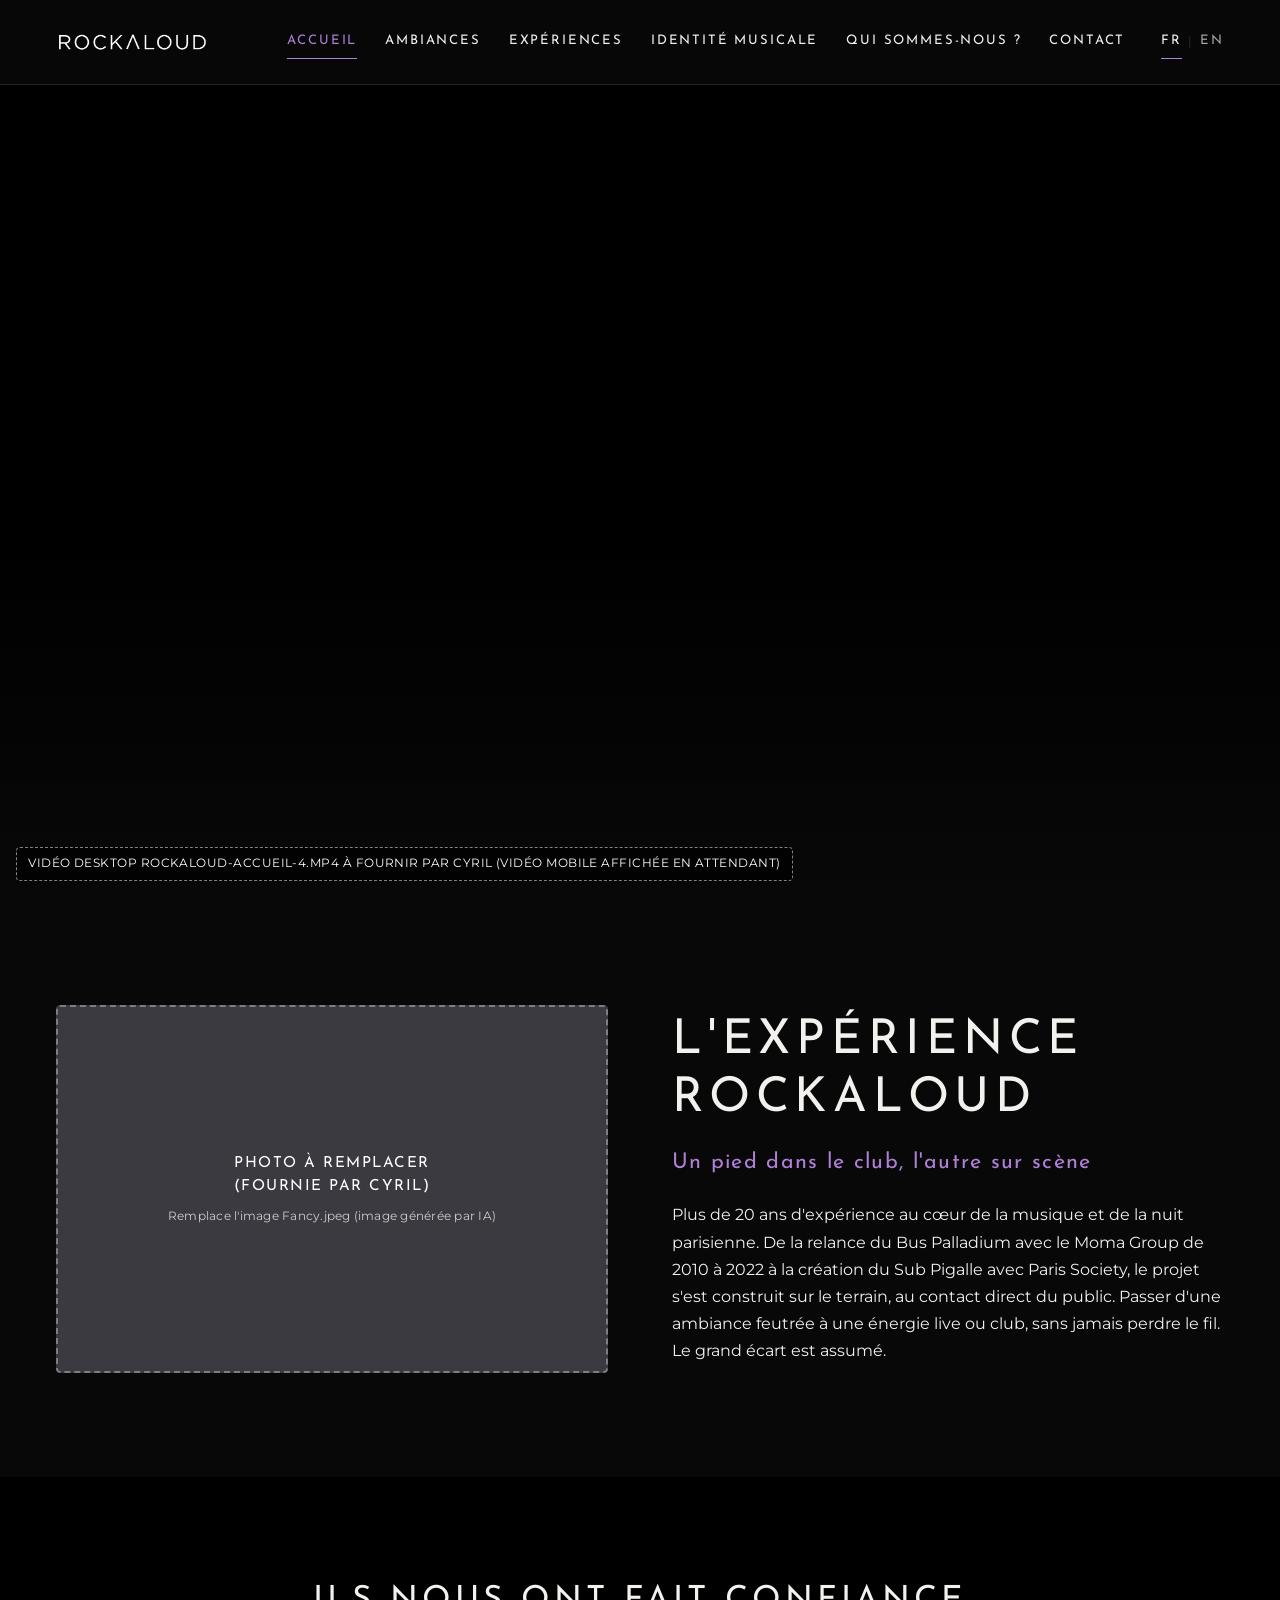
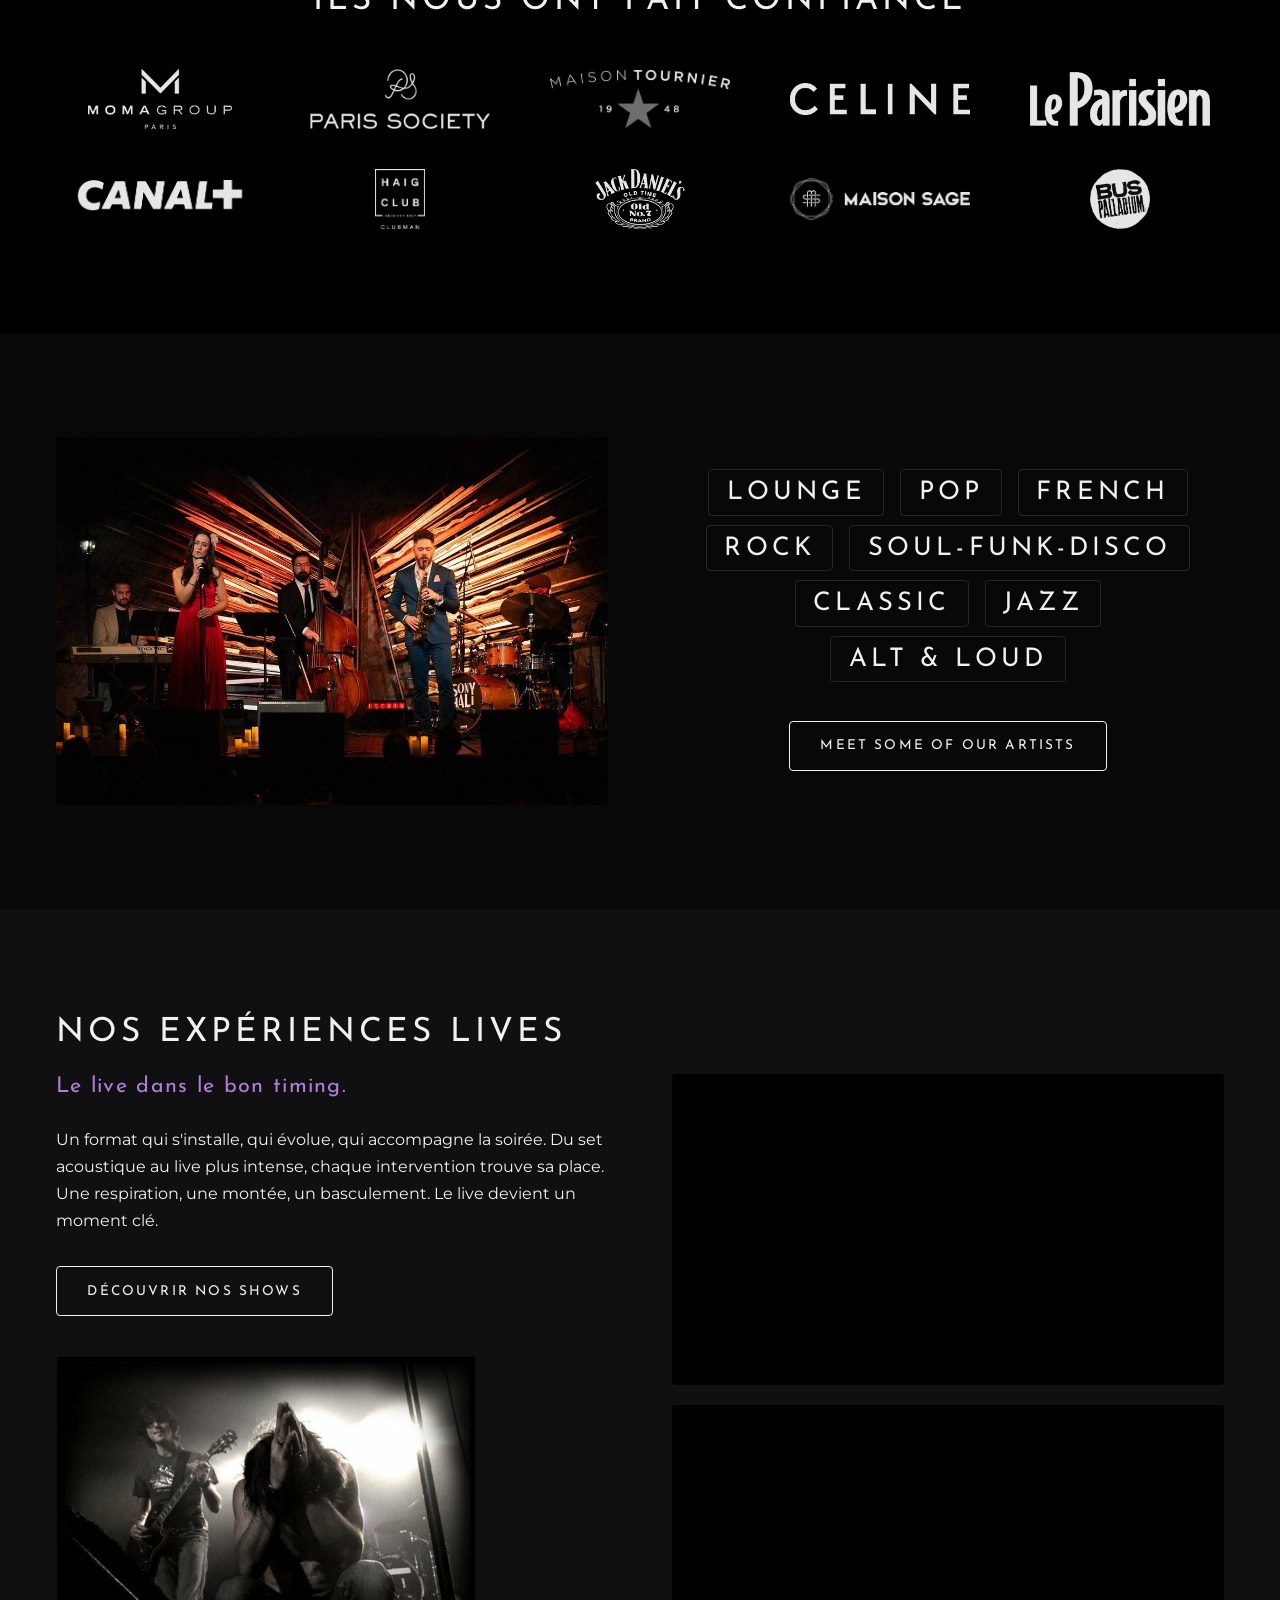
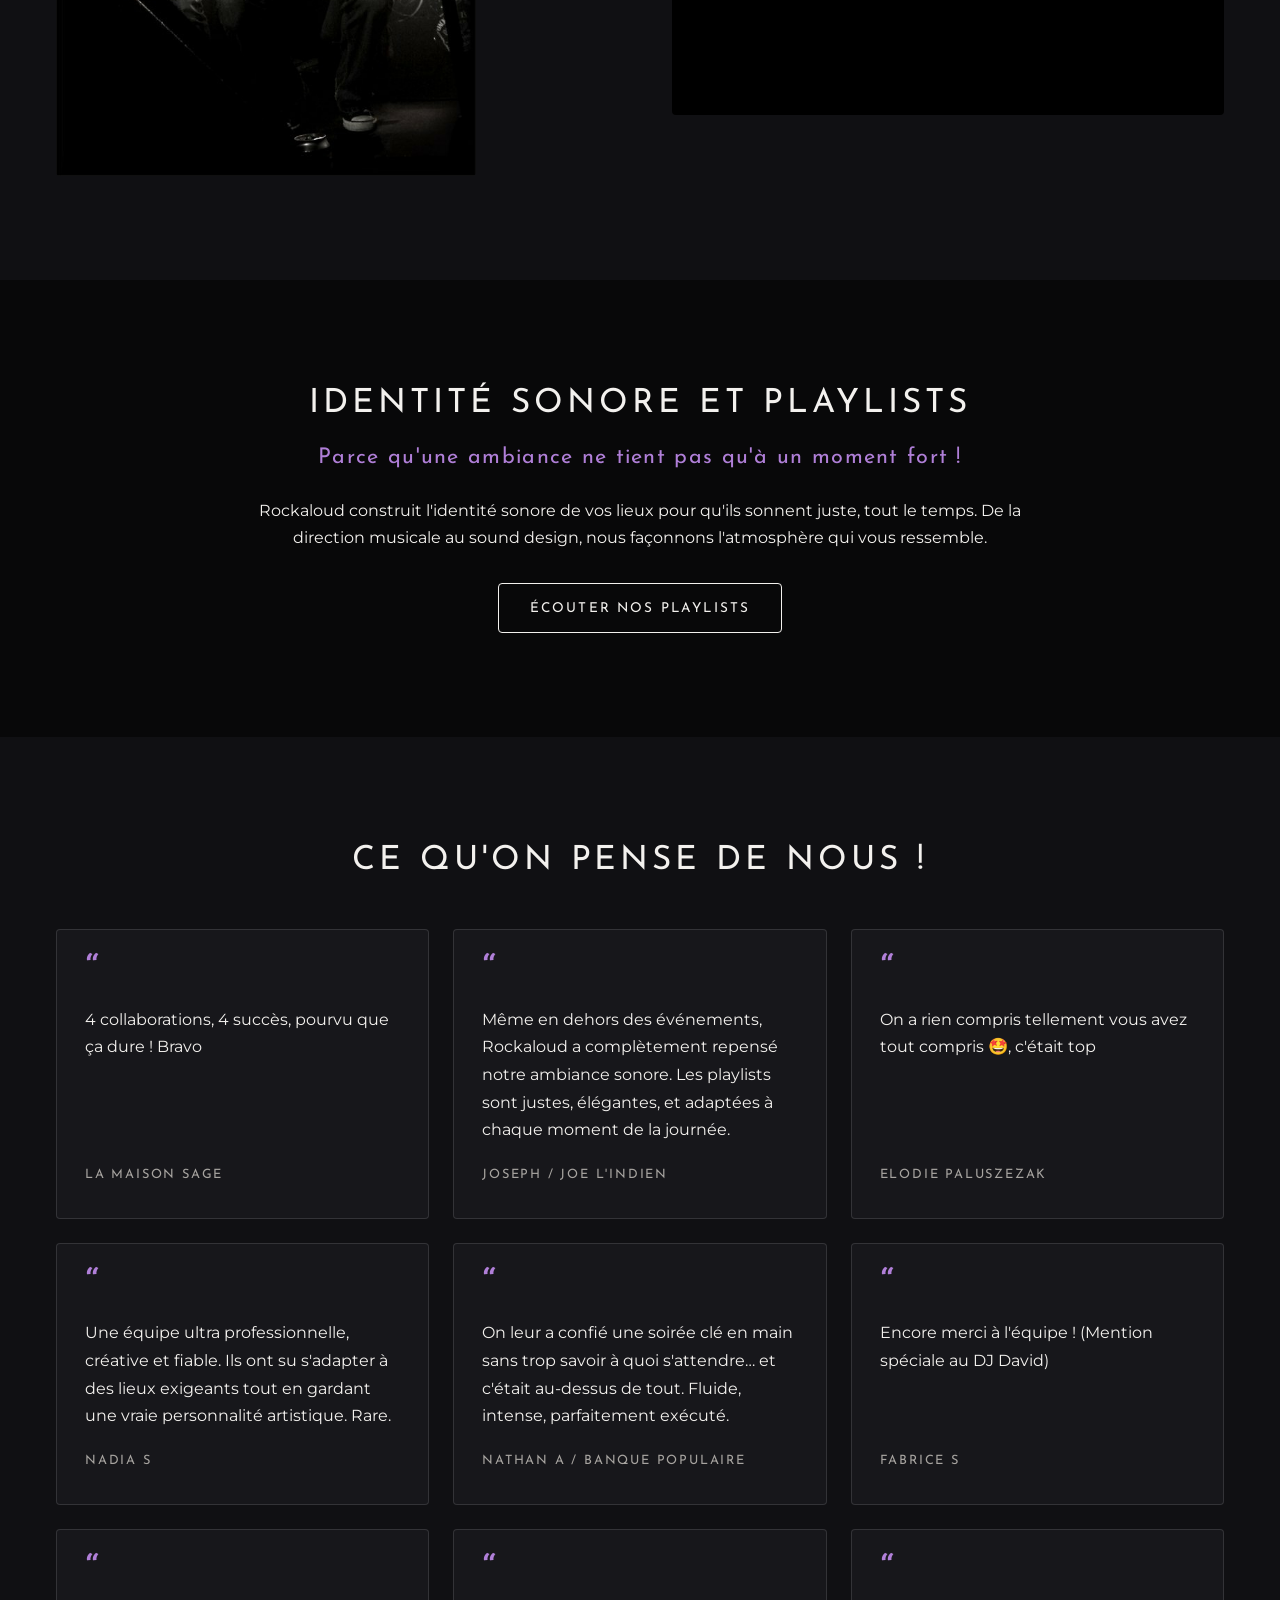
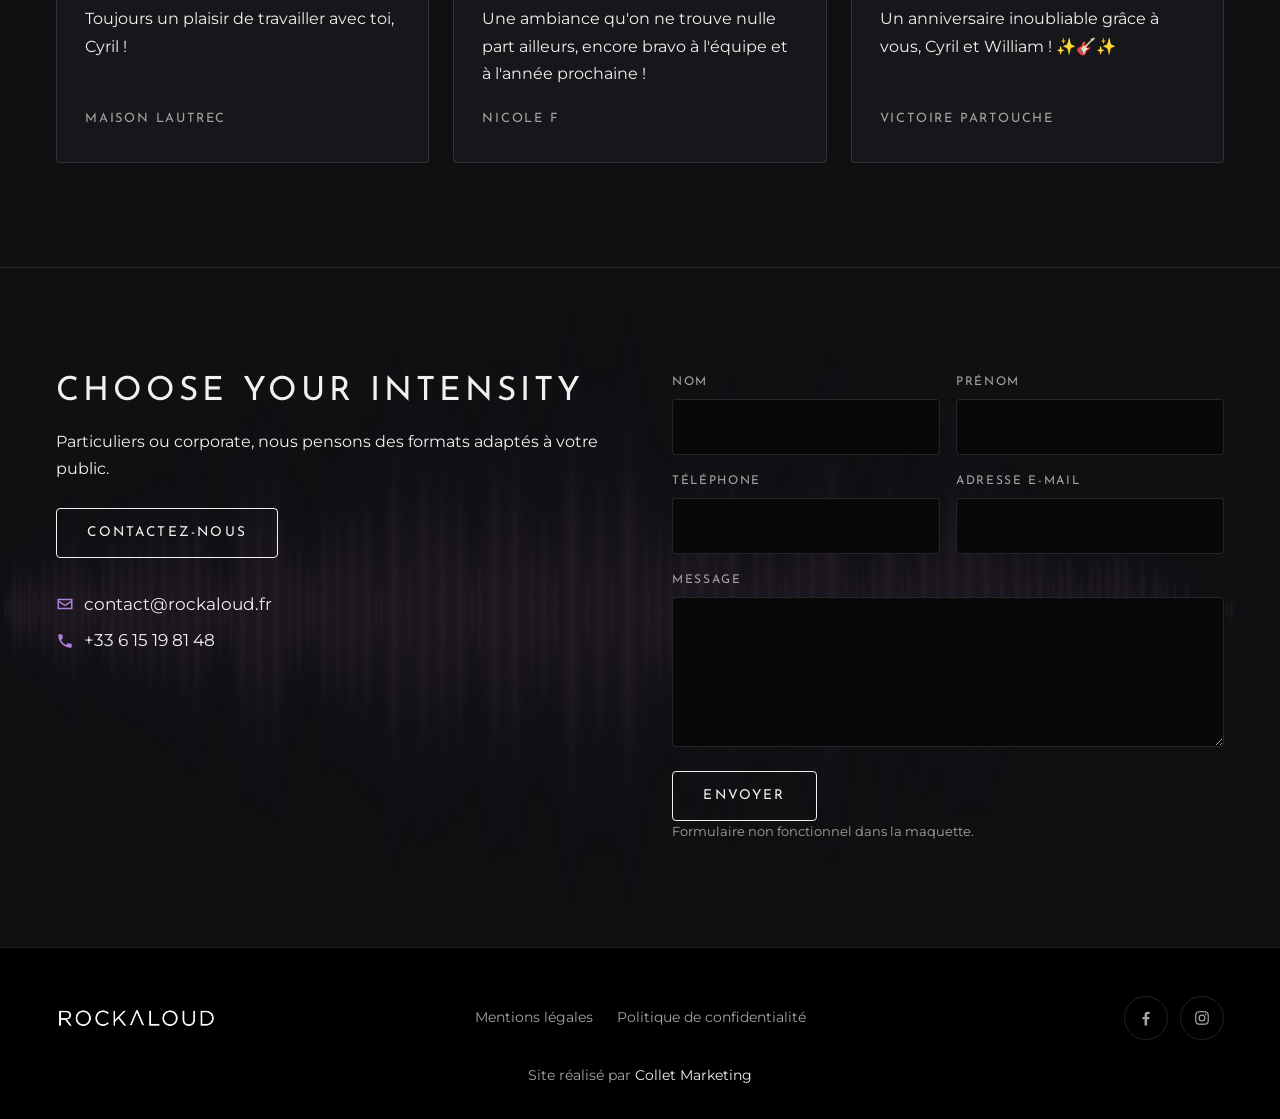
==== index.html @ e1b676f5 "Maquette statique Rockaloud v2 (6 pages) Nouvelle version du site en HTML/CSS/JS statique pour valid" ====
<!DOCTYPE html>
<html lang="fr">
<head>
  <meta charset="UTF-8">
  <meta name="viewport" content="width=device-width, initial-scale=1">
  <title>Rockaloud, agence de booking et de création d'événements musicaux à Paris</title>
  <meta name="description" content="Rockaloud : lives, DJ sets, shows, sound design et playlists pour vos événements et vos lieux à Paris.">
  <link rel="icon" href="media/cropped-favicon-rockaloud.jpg">
  <link rel="preconnect" href="https://fonts.googleapis.com">
  <link rel="preconnect" href="https://fonts.gstatic.com" crossorigin>
  <link href="https://fonts.googleapis.com/css2?family=Josefin+Sans:wght@300;400&family=Montserrat:ital,wght@0,400;0,600;1,400&display=swap" rel="stylesheet">
  <link rel="stylesheet" href="css/style.css">
</head>
<body class="page-accueil">
<header class="site-header">
  <div class="container site-header__inner">
    <a class="site-header__logo" href="index.html" aria-label="Rockaloud, accueil">
      <img src="media/logo-Rockaloud-3-removebg-preview.png" alt="Rockaloud" width="1000" height="250">
    </a>
    <nav class="site-nav" id="site-nav" aria-label="Navigation principale">
        <a href="index.html" class="is-active" aria-current="page">Accueil</a>
        <a href="ambiances.html">Ambiances</a>
        <a href="experiences.html">Expériences</a>
        <a href="identite-musicale.html">Identité musicale</a>
        <a href="qui-sommes-nous.html">Qui sommes-nous ?</a>
        <a href="contact.html">Contact</a>
      <div class="lang-switch" aria-label="Langue">
        <a href="#" class="is-active" aria-current="true">FR</a><span aria-hidden="true">|</span><a href="#" title="Version anglaise (non fonctionnelle dans la maquette)">EN</a>
      </div>
    </nav>
    <button class="nav-toggle" type="button" aria-controls="site-nav" aria-expanded="false" aria-label="Ouvrir le menu">
      <span></span><span></span><span></span>
    </button>
  </div>
</header>
<main>

  <!-- 1. Hero vidéo plein écran -->
  <section class="hero" aria-label="Vidéo de présentation Rockaloud">
    <video data-desktop="media/rockaloud-accueil-4.mp4" data-mobile="media/video-rockaloud-mobile-2.mp4" autoplay muted loop playsinline preload="auto" aria-hidden="true"></video>
    <!-- La vidéo desktop (rockaloud-accueil-4.mp4) n'était pas dans la médiathèque fournie : la vidéo mobile s'affiche en attendant -->
    <p class="hero__note" hidden>Vidéo desktop rockaloud-accueil-4.mp4 à fournir par Cyril (vidéo mobile affichée en attendant)</p>
  </section>

  <!-- 2. Bloc « L'Art de faire vibrer vos événements » supprimé à la demande du client -->

  <!-- 3. Image Fancy.jpeg à remplacer + 4. L'Expérience Rockaloud -->
  <section class="section">
    <div class="container">
      <div class="split">
        <div class="split__media">
          <div class="media media--landscape">
            <div class="placeholder">Photo à remplacer<br>(fournie par Cyril)<small>Remplace l'image Fancy.jpeg (image générée par IA)</small></div>
          </div>
        </div>
        <div class="split__text">
          <h1>L'Expérience Rockaloud</h1>
          <p class="subtitle">Un pied dans le club, l'autre sur scène</p>
          <p>Plus de 20 ans d'expérience au cœur de la musique et de la nuit parisienne. De la relance du Bus Palladium avec le Moma Group de 2010 à 2022 à la création du Sub Pigalle avec Paris Society, le projet s'est construit sur le terrain, au contact direct du public. Passer d'une ambiance feutrée à une énergie live ou club, sans jamais perdre le fil. Le grand écart est assumé.</p>
        </div>
      </div>
    </div>
  </section>

  <!-- 5. Ils nous ont fait confiance -->
  <section class="section section--tight logos">
    <div class="container">
      <div class="section__head">
        <h2>Ils nous ont fait confiance</h2>
      </div>
      <div class="logos__grid">
        <div><img src="media/logo-moma-group.png" alt="Moma Group" loading="lazy"></div>
        <div><img src="media/676c17e3c40debbca93099bb_paris-society.png" alt="Paris Society" loading="lazy"></div>
        <div><img src="media/logo-maison-tournier.png" alt="Maison Tournier" loading="lazy"></div>
        <div><img src="media/embleme-Celine.jpg" alt="Celine" loading="lazy"></div>
        <div><img src="media/logos-leparisien-white.png" alt="Le Parisien" loading="lazy"></div>
        <div><img src="media/logo-canal-plus.png" alt="Canal+" loading="lazy"></div>
        <div><img src="media/logo-haig-club.png" alt="Haig Club" loading="lazy"></div>
        <div><img src="media/jack-daniels.jpg" alt="Jack Daniel's" loading="lazy"></div>
        <div><img src="media/logo-maisonsage-blanc-sansfond-1-scaled.png" alt="La Maison Sage" loading="lazy"></div>
        <div><img src="media/logo-bus-palladium.jpg" alt="Bus Palladium" loading="lazy" class="logo--invert"></div>
      </div>
    </div>
  </section>

  <!-- 6. Image + 7. Liste des styles -->
  <section class="section">
    <div class="container">
      <div class="split">
        <div class="split__media">
          <div class="media media--landscape">
            <img src="media/8_s9q3jv-1024x683-1-1.jpg" alt="Groupe en live sur scène" width="1024" height="683" loading="lazy">
          </div>
        </div>
        <div class="split__text">
          <ul class="styles-list" aria-label="Nos ambiances musicales">
        <li><a href="ambiances.html#soft">LOUNGE</a></li>
        <li><a href="ambiances.html#pop">POP</a></li>
        <li><a href="ambiances.html#french">FRENCH</a></li>
        <li><a href="ambiances.html#rock">ROCK</a></li>
        <li><a href="ambiances.html#soul-funk-disco">SOUL-FUNK-DISCO</a></li>
        <li><a href="ambiances.html#classic">CLASSIC</a></li>
        <li><a href="ambiances.html#classic">JAZZ</a></li>
        <li><a href="ambiances.html#alt-loud">ALT &amp; LOUD</a></li>
          </ul>
          <p class="text-center"><a class="btn" href="ambiances.html">Meet some of our artists</a></p>
        </div>
      </div>
    </div>
  </section>

  <!-- 8. Nos expériences lives -->
  <section class="section section--alt">
    <div class="container">
      <div class="split split--reverse">
        <div class="split__media">
          <div class="video-stack">
            <div class="video"><iframe src="https://www.youtube.com/embed/1nhEU0BC05g" title="Rockaloud, expérience live 1" loading="lazy" allow="accelerometer; autoplay; clipboard-write; encrypted-media; gyroscope; picture-in-picture; web-share" referrerpolicy="strict-origin-when-cross-origin" allowfullscreen></iframe></div>
            <div class="video"><iframe src="https://www.youtube.com/embed/jf1HSmLZHQw" title="Rockaloud, expérience live 2" loading="lazy" allow="accelerometer; autoplay; clipboard-write; encrypted-media; gyroscope; picture-in-picture; web-share" referrerpolicy="strict-origin-when-cross-origin" allowfullscreen></iframe></div>
          </div>
        </div>
        <div class="split__text">
          <h2>Nos expériences lives</h2>
          <p class="subtitle">Le live dans le bon timing.</p>
          <p>Un format qui s'installe, qui évolue, qui accompagne la soirée. Du set acoustique au live plus intense, chaque intervention trouve sa place. Une respiration, une montée, un basculement. Le live devient un moment clé.</p>
          <p class="actions"><a class="btn" href="experiences.html">Découvrir nos shows</a></p>
          <div class="media media--square" style="max-width:420px;margin-top:2.5rem">
            <img src="media/IMG_2701.jpg" alt="Concert rock en noir et blanc" width="604" height="604" loading="lazy">
          </div>
        </div>
      </div>
    </div>
  </section>

  <!-- 9. Identité Sonore et Playlists -->
  <section class="section">
    <div class="container container--narrow text-center">
      <h2>Identité Sonore et Playlists</h2>
      <p class="subtitle">Parce qu'une ambiance ne tient pas qu'à un moment fort !</p>
      <p>Rockaloud construit l'identité sonore de vos lieux pour qu'ils sonnent juste, tout le temps. De la direction musicale au sound design, nous façonnons l'atmosphère qui vous ressemble.</p>
      <p class="actions"><a class="btn" href="identite-musicale.html">Écouter nos playlists</a></p>
    </div>
  </section>

  <!-- 10. Ce qu'on pense de nous ! -->
  <section class="section section--alt">
    <div class="container">
      <div class="section__head">
        <h2>Ce qu'on pense de nous !</h2>
      </div>
      <div class="grid grid--3">
        <article class="testimonial">
          <blockquote>4 collaborations, 4 succès, pourvu que ça dure ! Bravo</blockquote>
          <cite>La Maison Sage</cite>
        </article>
        <article class="testimonial">
          <blockquote>Même en dehors des événements, Rockaloud a complètement repensé notre ambiance sonore. Les playlists sont justes, élégantes, et adaptées à chaque moment de la journée.</blockquote>
          <cite>Joseph / Joe l'indien</cite>
        </article>
        <article class="testimonial">
          <blockquote>On a rien compris tellement vous avez tout compris 🤩, c'était top</blockquote>
          <cite>Elodie Paluszezak</cite>
        </article>
        <article class="testimonial">
          <blockquote>Une équipe ultra professionnelle, créative et fiable. Ils ont su s'adapter à des lieux exigeants tout en gardant une vraie personnalité artistique. Rare.</blockquote>
          <cite>Nadia S</cite>
        </article>
        <article class="testimonial">
          <blockquote>On leur a confié une soirée clé en main sans trop savoir à quoi s'attendre… et c'était au-dessus de tout. Fluide, intense, parfaitement exécuté.</blockquote>
          <cite>Nathan A / Banque populaire</cite>
        </article>
        <article class="testimonial">
          <blockquote>Encore merci à l'équipe ! (Mention spéciale au DJ David)</blockquote>
          <cite>Fabrice S</cite>
        </article>
        <article class="testimonial">
          <blockquote>Toujours un plaisir de travailler avec toi, Cyril !</blockquote>
          <cite>Maison Lautrec</cite>
        </article>
        <article class="testimonial">
          <blockquote>Une ambiance qu'on ne trouve nulle part ailleurs, encore bravo à l'équipe et à l'année prochaine !</blockquote>
          <cite>Nicole F</cite>
        </article>
        <article class="testimonial">
          <blockquote>Un anniversaire inoubliable grâce à vous, Cyril et William ! ✨🎸✨</blockquote>
          <cite>Victoire Partouche</cite>
        </article>
      </div>
    </div>
  </section>

  <!-- Bloc commun « Choose your intensity » -->
  <section class="section intensity" id="intensity">
    <div class="container">
      <div class="split" style="align-items:start">
        <div class="split__text intensity__text">
          <h2>Choose your intensity</h2>
          <p>Particuliers ou corporate, nous pensons des formats adaptés à votre public.</p>
          <a class="btn" href="contact.html">Contactez-nous</a>
          <div class="contact-lines">
            <a href="mailto:contact@rockaloud.fr"><svg viewBox="0 0 24 24" aria-hidden="true"><path d="M2 5h20v14H2V5zm2 2v.5l8 5 8-5V7H4zm16 3-8 5-8-5v7h16v-7z"/></svg>contact@rockaloud.fr</a>
            <a href="tel:+33615198148"><svg viewBox="0 0 24 24" aria-hidden="true"><path d="M6.6 10.8a15.1 15.1 0 0 0 6.6 6.6l2.2-2.2c.3-.3.7-.4 1-.2 1.1.4 2.3.6 3.6.6.6 0 1 .4 1 1V20c0 .6-.4 1-1 1A17 17 0 0 1 3 4c0-.6.4-1 1-1h3.5c.6 0 1 .4 1 1 0 1.3.2 2.5.6 3.6.1.3 0 .7-.2 1l-2.3 2.2z"/></svg>+33 6 15 19 81 48</a>
          </div>
        </div>
        <div class="split__media">
          <form class="form" action="#" method="post" onsubmit="return false;" novalidate>
            <div class="form__row">
              <div>
                <label for="intensity-nom">Nom</label>
                <input id="intensity-nom" name="nom" type="text" autocomplete="family-name">
              </div>
              <div>
                <label for="intensity-prenom">Prénom</label>
                <input id="intensity-prenom" name="prenom" type="text" autocomplete="given-name">
              </div>
            </div>
            <div class="form__row">
              <div>
                <label for="intensity-tel">Téléphone</label>
                <input id="intensity-tel" name="telephone" type="tel" autocomplete="tel">
              </div>
              <div>
                <label for="intensity-email">Adresse e-mail</label>
                <input id="intensity-email" name="email" type="email" autocomplete="email">
              </div>
            </div>
            <div>
              <label for="intensity-message">Message</label>
              <textarea id="intensity-message" name="message"></textarea>
            </div>
            <div>
              <button type="submit" class="btn">Envoyer</button>
              <p class="form__note">Formulaire non fonctionnel dans la maquette.</p>
            </div>
          </form>
        </div>
      </div>
    </div>
  </section>
</main>
<footer class="site-footer">
  <div class="container site-footer__inner">
    <a class="site-footer__logo" href="index.html" aria-label="Rockaloud, accueil">
      <img src="media/logo-Rockaloud-3.jpg" alt="Rockaloud" width="1200" height="300">
    </a>
    <nav class="site-footer__links" aria-label="Liens légaux">
      <a href="https://rockaloud.fr/mentions-legales/" target="_blank" rel="noopener">Mentions légales</a>
      <a href="https://rockaloud.fr/politique-de-confidentialite/" target="_blank" rel="noopener">Politique de confidentialité</a>
    </nav>
    <div class="social">
      <!-- lien Facebook à vérifier avec le client -->
      <a href="https://www.facebook.com/rockaloudmusic/" target="_blank" rel="noopener" aria-label="Facebook Rockaloud"><svg viewBox="0 0 24 24" aria-hidden="true"><path d="M13.5 22v-8.2h2.8l.4-3.3h-3.2V8.4c0-.9.3-1.6 1.6-1.6h1.7V3.9c-.3 0-1.3-.1-2.5-.1-2.5 0-4.2 1.5-4.2 4.3v2.4H7.3v3.3h2.8V22h3.4z"/></svg></a>
      <a href="https://www.instagram.com/rockaloud_talent_agency/" target="_blank" rel="noopener" aria-label="Instagram Rockaloud"><svg viewBox="0 0 24 24" aria-hidden="true"><path d="M12 7.3A4.7 4.7 0 1 0 12 16.7 4.7 4.7 0 0 0 12 7.3zm0 7.7a3 3 0 1 1 0-6 3 3 0 0 1 0 6zm5.9-7.9a1.1 1.1 0 1 1-2.2 0 1.1 1.1 0 0 1 2.2 0zM21.1 8.3c-.1-1.5-.4-2.8-1.5-3.9S17.2 3 15.7 2.9C14.2 2.8 9.8 2.8 8.3 2.9 6.8 3 5.5 3.3 4.4 4.4S3 6.8 2.9 8.3c-.1 1.5-.1 5.9 0 7.4.1 1.5.4 2.8 1.5 3.9s2.4 1.4 3.9 1.5c1.5.1 5.9.1 7.4 0 1.5-.1 2.8-.4 3.9-1.5s1.4-2.4 1.5-3.9c.1-1.5.1-5.9 0-7.4zm-2 9c-.3.8-.9 1.4-1.7 1.7-1.2.5-4 .4-5.4.4s-4.2.1-5.4-.4c-.8-.3-1.4-.9-1.7-1.7-.5-1.2-.4-4-.4-5.4s-.1-4.2.4-5.4c.3-.8.9-1.4 1.7-1.7 1.2-.5 4-.4 5.4-.4s4.2-.1 5.4.4c.8.3 1.4.9 1.7 1.7.5 1.2.4 4 .4 5.4s.1 4.2-.4 5.4z"/></svg></a>
    </div>
    <p class="site-footer__credit">Site réalisé par <a href="https://colletmarketing.com/" target="_blank" rel="noopener">Collet Marketing</a></p>
  </div>
</footer>
<script src="js/main.js"></script>
</body>
</html>
---- css/style.css ----
/* ==========================================================================
   Rockaloud, maquette statique v2
   Un seul fichier CSS partagé par les 6 pages.
   ========================================================================== */

:root {
  --bg: #080809;
  --bg-2: #101013;
  --bg-3: #17171b;
  --text: #f3f1ee;
  --muted: #a7a4a0;
  --accent: #b07fd8;
  --accent-soft: rgba(176, 127, 216, 0.18);
  --line: rgba(255, 255, 255, 0.12);
  --placeholder: #3a3a40;
  --font-title: "Josefin Sans", "Montserrat", "Helvetica Neue", Arial, sans-serif;
  --font-body: "Montserrat", "Helvetica Neue", Arial, sans-serif;
  --container: 1200px;
  --gutter: 16px;
  --radius: 4px;
  --header-h: 84px;
}

*, *::before, *::after { box-sizing: border-box; }

html { scroll-behavior: smooth; -webkit-text-size-adjust: 100%; }

body {
  margin: 0;
  background: var(--bg);
  color: var(--text);
  font-family: var(--font-body);
  font-size: 1rem;
  line-height: 1.7;
  overflow-x: hidden;
}

img, video, iframe { max-width: 100%; display: block; }

a { color: inherit; text-decoration: none; }
a:hover { color: var(--accent); }

p { margin: 0 0 1.1rem; }
p:last-child { margin-bottom: 0; }

ul { margin: 0; padding: 0; list-style: none; }

/* --------------------------------------------------------------------------
   Typographie
   -------------------------------------------------------------------------- */

h1, h2, h3 {
  font-family: var(--font-title);
  font-weight: 400;
  text-transform: uppercase;
  letter-spacing: 0.12em;
  line-height: 1.2;
  margin: 0 0 1rem;
  color: var(--text);
}

h1 { font-size: clamp(1.9rem, 4vw, 3rem); }
h2 { font-size: clamp(1.45rem, 2.6vw, 2.1rem); }
h3 { font-size: clamp(1.05rem, 1.6vw, 1.25rem); letter-spacing: 0.1em; }

.subtitle {
  font-family: var(--font-title);
  font-size: clamp(1.05rem, 1.8vw, 1.35rem);
  letter-spacing: 0.06em;
  color: var(--accent);
  margin: 0 0 1.25rem;
}

.lead { font-size: 1.1rem; font-weight: 600; }

.muted { color: var(--muted); }

em { font-style: italic; }

/* --------------------------------------------------------------------------
   Mise en page
   -------------------------------------------------------------------------- */

.container {
  width: 100%;
  max-width: var(--container);
  margin: 0 auto;
  padding-left: var(--gutter);
  padding-right: var(--gutter);
}

.container--narrow { max-width: 860px; }

.section { padding: 5rem 0; }
.section--alt { background: var(--bg-2); }
.section--tight { padding: 3.5rem 0; }

.section__head { max-width: 860px; margin: 0 auto 3rem; text-align: center; }
.section__head p:last-child { margin-bottom: 0; }

.text-center { text-align: center; }

.split {
  display: grid;
  grid-template-columns: 1fr;
  gap: 2.5rem;
  align-items: center;
}

.split__media { min-width: 0; }
.split__text { min-width: 0; }

.grid {
  display: grid;
  grid-template-columns: 1fr;
  gap: 1.5rem;
}

@media (min-width: 768px) {
  .section { padding: 6.5rem 0; }
  .split { grid-template-columns: 1fr 1fr; gap: 4rem; }
  .split--reverse .split__media { order: 2; }
  .split--reverse .split__text { order: 1; }
  .grid--2 { grid-template-columns: repeat(2, 1fr); }
  .grid--3 { grid-template-columns: repeat(3, 1fr); }
  .grid--4 { grid-template-columns: repeat(2, 1fr); }
}

@media (min-width: 1024px) {
  .grid--4 { grid-template-columns: repeat(4, 1fr); }
}

/* --------------------------------------------------------------------------
   Boutons
   -------------------------------------------------------------------------- */

.btn {
  display: inline-block;
  font-family: var(--font-title);
  font-size: 0.85rem;
  letter-spacing: 0.16em;
  text-transform: uppercase;
  padding: 0.95rem 1.9rem;
  border: 1px solid var(--text);
  border-radius: var(--radius);
  color: var(--text);
  background: transparent;
  cursor: pointer;
  transition: background 0.25s ease, color 0.25s ease, border-color 0.25s ease;
  text-align: center;
  line-height: 1.3;
}

.btn:hover, .btn:focus-visible {
  background: var(--text);
  color: var(--bg);
  outline: none;
}

.btn--accent { border-color: var(--accent); color: var(--accent); }
.btn--accent:hover, .btn--accent:focus-visible { background: var(--accent); color: var(--bg); }

.btn--block { display: block; width: 100%; }

.actions { margin-top: 2rem; }

/* --------------------------------------------------------------------------
   Header
   -------------------------------------------------------------------------- */

.site-header {
  position: sticky;
  top: 0;
  z-index: 50;
  background: rgba(8, 8, 9, 0.92);
  backdrop-filter: blur(8px);
  border-bottom: 1px solid var(--line);
}

.site-header__inner {
  display: flex;
  align-items: center;
  justify-content: space-between;
  gap: 1rem;
  min-height: var(--header-h);
}

.site-header__logo img { height: 34px; width: auto; }

.site-nav {
  display: none;
  align-items: center;
  gap: 1.75rem;
}

.site-nav a {
  font-family: var(--font-title);
  font-size: 0.82rem;
  letter-spacing: 0.14em;
  text-transform: uppercase;
  padding: 0.35rem 0;
  border-bottom: 1px solid transparent;
  transition: color 0.2s ease, border-color 0.2s ease;
  white-space: nowrap;
}

.site-nav a:hover { color: var(--accent); }
.site-nav a.is-active { color: var(--accent); border-bottom-color: var(--accent); }

.lang-switch {
  display: flex;
  align-items: center;
  gap: 0.4rem;
  font-family: var(--font-title);
  font-size: 0.8rem;
  letter-spacing: 0.12em;
  margin-left: 0.5rem;
}

.lang-switch a { color: var(--muted); }
.lang-switch a.is-active { color: var(--text); }
.lang-switch span { color: var(--line); }

.nav-toggle {
  display: inline-flex;
  flex-direction: column;
  justify-content: center;
  gap: 5px;
  width: 44px;
  height: 44px;
  padding: 0 9px;
  background: transparent;
  border: 1px solid var(--line);
  border-radius: var(--radius);
  cursor: pointer;
}

.nav-toggle span {
  display: block;
  height: 2px;
  background: var(--text);
  transition: transform 0.25s ease, opacity 0.25s ease;
}

.nav-toggle[aria-expanded="true"] span:nth-child(1) { transform: translateY(7px) rotate(45deg); }
.nav-toggle[aria-expanded="true"] span:nth-child(2) { opacity: 0; }
.nav-toggle[aria-expanded="true"] span:nth-child(3) { transform: translateY(-7px) rotate(-45deg); }

@media (max-width: 1023px) {
  .site-nav {
    position: absolute;
    top: 100%;
    left: 0;
    right: 0;
    flex-direction: column;
    align-items: flex-start;
    gap: 0;
    background: var(--bg-2);
    border-bottom: 1px solid var(--line);
    padding: 0.5rem var(--gutter) 1.25rem;
  }

  .site-nav.is-open { display: flex; }

  .site-nav a {
    width: 100%;
    padding: 0.85rem 0;
    border-bottom: 1px solid var(--line);
    font-size: 0.9rem;
  }

  .site-nav a.is-active { border-bottom-color: var(--line); }

  .lang-switch { margin: 1rem 0 0; }
  .site-nav .lang-switch a { width: auto; padding: 0; border-bottom: 0; font-size: 0.85rem; }
}

@media (min-width: 1024px) {
  .site-nav { display: flex; }
  .nav-toggle { display: none; }
  .site-header__logo img { height: 38px; }
}

/* --------------------------------------------------------------------------
   Hero vidéo
   -------------------------------------------------------------------------- */

.hero {
  position: relative;
  height: calc(100svh - var(--header-h));
  min-height: 420px;
  max-height: 900px;
  overflow: hidden;
  background: #000;
}

.hero video {
  position: absolute;
  inset: 0;
  width: 100%;
  height: 100%;
  object-fit: cover;
}

.hero::after {
  content: "";
  position: absolute;
  inset: 0;
  background: linear-gradient(to bottom, rgba(8, 8, 9, 0) 55%, var(--bg) 100%);
  pointer-events: none;
}

.hero__note {
  position: absolute;
  left: var(--gutter);
  bottom: 1.25rem;
  z-index: 2;
  font-size: 0.72rem;
  letter-spacing: 0.04em;
  text-transform: uppercase;
  color: #fff;
  background: rgba(0, 0, 0, 0.6);
  border: 1px dashed rgba(255, 255, 255, 0.5);
  padding: 0.4rem 0.7rem;
  border-radius: var(--radius);
}

/* --------------------------------------------------------------------------
   Médias, emplacements, vidéos
   -------------------------------------------------------------------------- */

.media {
  width: 100%;
  overflow: hidden;
  border-radius: var(--radius);
  background: var(--bg-3);
}

.media img { width: 100%; height: 100%; object-fit: cover; }

.media--landscape { aspect-ratio: 3 / 2; }
.media--portrait { aspect-ratio: 3 / 4; }
.media--square { aspect-ratio: 1 / 1; }
.media--wide { aspect-ratio: 16 / 9; }

.placeholder {
  display: flex;
  flex-direction: column;
  align-items: center;
  justify-content: center;
  text-align: center;
  width: 100%;
  height: 100%;
  min-height: 220px;
  background: var(--placeholder);
  border: 2px dashed rgba(255, 255, 255, 0.35);
  border-radius: var(--radius);
  color: #fff;
  font-family: var(--font-title);
  font-size: 0.95rem;
  letter-spacing: 0.1em;
  text-transform: uppercase;
  padding: 1.5rem;
  line-height: 1.5;
}

.placeholder small {
  display: block;
  margin-top: 0.5rem;
  font-family: var(--font-body);
  font-size: 0.75rem;
  letter-spacing: 0.02em;
  text-transform: none;
  color: rgba(255, 255, 255, 0.75);
}

.video {
  position: relative;
  width: 100%;
  aspect-ratio: 16 / 9;
  background: #000;
  border-radius: var(--radius);
  overflow: hidden;
}

.video iframe {
  position: absolute;
  inset: 0;
  width: 100%;
  height: 100%;
  border: 0;
}

.video-stack { display: grid; gap: 1.25rem; }

/* --------------------------------------------------------------------------
   Cartes
   -------------------------------------------------------------------------- */

.card {
  background: var(--bg-3);
  border: 1px solid var(--line);
  border-radius: var(--radius);
  padding: 2rem 1.75rem;
  height: 100%;
}

.card h3 { margin-bottom: 0.75rem; }
.card p:last-child { margin-bottom: 0; }

.card--accent { border-top: 2px solid var(--accent); }

.card--media { padding: 0; overflow: hidden; display: flex; flex-direction: column; }
.card--media .card__body { padding: 1.75rem; }

.card--label {
  display: flex;
  align-items: center;
  justify-content: center;
  text-align: center;
  min-height: 120px;
  font-family: var(--font-title);
  text-transform: uppercase;
  letter-spacing: 0.12em;
  font-size: 1rem;
}

/* --------------------------------------------------------------------------
   Liste des styles (accueil)
   -------------------------------------------------------------------------- */

.styles-list {
  display: flex;
  flex-wrap: wrap;
  justify-content: center;
  gap: 0.75rem 1rem;
  margin-bottom: 2.5rem;
}

.styles-list a {
  font-family: var(--font-title);
  font-size: clamp(1rem, 2.4vw, 1.6rem);
  letter-spacing: 0.16em;
  text-transform: uppercase;
  padding: 0.6rem 1.1rem;
  border: 1px solid var(--line);
  border-radius: var(--radius);
  transition: border-color 0.2s ease, color 0.2s ease, background 0.2s ease;
}

.styles-list a:hover { border-color: var(--accent); color: var(--accent); background: var(--accent-soft); }

/* --------------------------------------------------------------------------
   Ambiances (blocs par style)
   -------------------------------------------------------------------------- */

.style-block { scroll-margin-top: calc(var(--header-h) + 1rem); }

.style-block + .style-block { margin-top: 4rem; }

.style-block h3 {
  font-size: clamp(1.4rem, 2.6vw, 2rem);
  letter-spacing: 0.18em;
}

.style-cards { margin-top: 4rem; }

.style-cards .card { scroll-margin-top: calc(var(--header-h) + 1rem); }
.style-cards h3 { font-size: 1.3rem; letter-spacing: 0.18em; }

/* --------------------------------------------------------------------------
   Logos clients
   -------------------------------------------------------------------------- */

.logos { background: #000; }

.logos__grid {
  display: grid;
  grid-template-columns: repeat(2, 1fr);
  gap: 1.5rem 1rem;
  align-items: center;
  justify-items: center;
}

.logos__grid > * {
  display: flex;
  align-items: center;
  justify-content: center;
  width: 100%;
  height: 40px;
}

.logos__grid img {
  max-height: 40px;
  max-width: 150px;
  width: auto;
  height: auto;
  object-fit: contain;
  filter: grayscale(1) brightness(1.05);
  mix-blend-mode: screen;
  opacity: 0.9;
}

.logos__grid img.logo--invert { filter: grayscale(1) invert(1); mix-blend-mode: normal; }

.logos__grid .logo--text {
  font-family: var(--font-title);
  font-size: 0.85rem;
  letter-spacing: 0.18em;
  text-transform: uppercase;
  color: var(--text);
  opacity: 0.9;
}

@media (min-width: 600px) {
  .logos__grid { grid-template-columns: repeat(3, 1fr); }
}

@media (min-width: 900px) {
  .logos__grid { grid-template-columns: repeat(5, 1fr); gap: 2.5rem 2rem; }
  .logos__grid > * { height: 60px; }
  .logos__grid img { max-height: 60px; max-width: 180px; }
}

/* --------------------------------------------------------------------------
   Témoignages
   -------------------------------------------------------------------------- */

.testimonial {
  background: var(--bg-3);
  border: 1px solid var(--line);
  border-radius: var(--radius);
  padding: 2rem 1.75rem;
  display: flex;
  flex-direction: column;
  justify-content: space-between;
  height: 100%;
}

.testimonial blockquote {
  margin: 0 0 1.25rem;
  font-size: 1.02rem;
  line-height: 1.7;
}

.testimonial blockquote::before {
  content: "\201C";
  display: block;
  font-family: var(--font-title);
  font-size: 3rem;
  line-height: 0.6;
  color: var(--accent);
  margin-bottom: 0.9rem;
}

.testimonial cite {
  font-style: normal;
  font-family: var(--font-title);
  font-size: 0.8rem;
  letter-spacing: 0.14em;
  text-transform: uppercase;
  color: var(--muted);
}

/* --------------------------------------------------------------------------
   Bloc « Choose your intensity »
   -------------------------------------------------------------------------- */

.intensity {
  position: relative;
  background: var(--bg-2);
  border-top: 1px solid var(--line);
  overflow: hidden;
}

.intensity::before {
  content: "";
  position: absolute;
  inset: 0;
  background: url("../media/onde-2.png") center / cover no-repeat;
  opacity: 0.35;
  pointer-events: none;
}

.intensity .container { position: relative; }

.intensity__text .btn { margin-top: 0.5rem; }

.contact-lines { margin-top: 2rem; display: grid; gap: 0.5rem; }

.contact-lines a {
  display: inline-flex;
  align-items: center;
  gap: 0.6rem;
  font-size: 1.05rem;
}

.contact-lines svg { width: 18px; height: 18px; fill: var(--accent); flex: none; }

/* --------------------------------------------------------------------------
   Formulaire
   -------------------------------------------------------------------------- */

.form { display: grid; gap: 1rem; }

.form__row { display: grid; gap: 1rem; }

@media (min-width: 600px) {
  .form__row { grid-template-columns: 1fr 1fr; }
}

.form label {
  display: block;
  font-family: var(--font-title);
  font-size: 0.75rem;
  letter-spacing: 0.14em;
  text-transform: uppercase;
  color: var(--muted);
  margin-bottom: 0.4rem;
}

.form input, .form textarea {
  width: 100%;
  font: inherit;
  color: var(--text);
  background: var(--bg);
  border: 1px solid var(--line);
  border-radius: var(--radius);
  padding: 0.85rem 1rem;
  transition: border-color 0.2s ease;
}

.form input:focus, .form textarea:focus { outline: none; border-color: var(--accent); }

.form textarea { min-height: 150px; resize: vertical; }

.form ::placeholder { color: #6f6d6a; }

.form__note { font-size: 0.8rem; color: var(--muted); }

/* --------------------------------------------------------------------------
   Page Contact
   -------------------------------------------------------------------------- */

.contact-details { margin: 1.5rem 0 2rem; display: grid; gap: 0.6rem; }

.contact-details strong {
  font-family: var(--font-title);
  font-weight: 400;
  font-size: 0.78rem;
  letter-spacing: 0.14em;
  text-transform: uppercase;
  color: var(--muted);
  display: block;
}

.social {
  display: flex;
  gap: 0.75rem;
  margin: 0.75rem 0 2rem;
}

.social a {
  display: inline-flex;
  align-items: center;
  justify-content: center;
  width: 44px;
  height: 44px;
  border: 1px solid var(--line);
  border-radius: 50%;
  transition: border-color 0.2s ease, color 0.2s ease;
}

.social a:hover { border-color: var(--accent); }
.social svg { width: 18px; height: 18px; fill: currentColor; }

.signature {
  font-family: var(--font-title);
  letter-spacing: 0.08em;
  color: var(--muted);
  font-size: 0.95rem;
}

/* --------------------------------------------------------------------------
   Footer
   -------------------------------------------------------------------------- */

.site-footer {
  background: #000;
  border-top: 1px solid var(--line);
  padding: 3rem 0 2rem;
  font-size: 0.85rem;
  color: var(--muted);
}

.site-footer__inner {
  display: flex;
  flex-direction: column;
  align-items: center;
  gap: 1.5rem;
  text-align: center;
}

.site-footer__logo img { height: 40px; width: auto; }

.site-footer__links {
  display: flex;
  flex-wrap: wrap;
  justify-content: center;
  gap: 0.5rem 1.5rem;
}

.site-footer__links a { color: var(--muted); }
.site-footer__links a:hover { color: var(--text); }

.site-footer .social { margin: 0; }

.site-footer__credit a { color: var(--text); }

@media (min-width: 768px) {
  .site-footer__inner {
    display: grid;
    grid-template-columns: 1fr auto 1fr;
    align-items: center;
    text-align: left;
  }

  .site-footer__logo { justify-self: start; }
  .site-footer__links { justify-content: center; }
  .site-footer .social { justify-self: end; }
  .site-footer__credit { grid-column: 1 / -1; text-align: center; }
}

/* --------------------------------------------------------------------------
   Accessibilité
   -------------------------------------------------------------------------- */

.sr-only {
  position: absolute;
  width: 1px;
  height: 1px;
  padding: 0;
  margin: -1px;
  overflow: hidden;
  clip: rect(0, 0, 0, 0);
  white-space: nowrap;
  border: 0;
}

:focus-visible { outline: 2px solid var(--accent); outline-offset: 3px; }

@media (prefers-reduced-motion: reduce) {
  html { scroll-behavior: auto; }
  * { transition: none !important; }
}
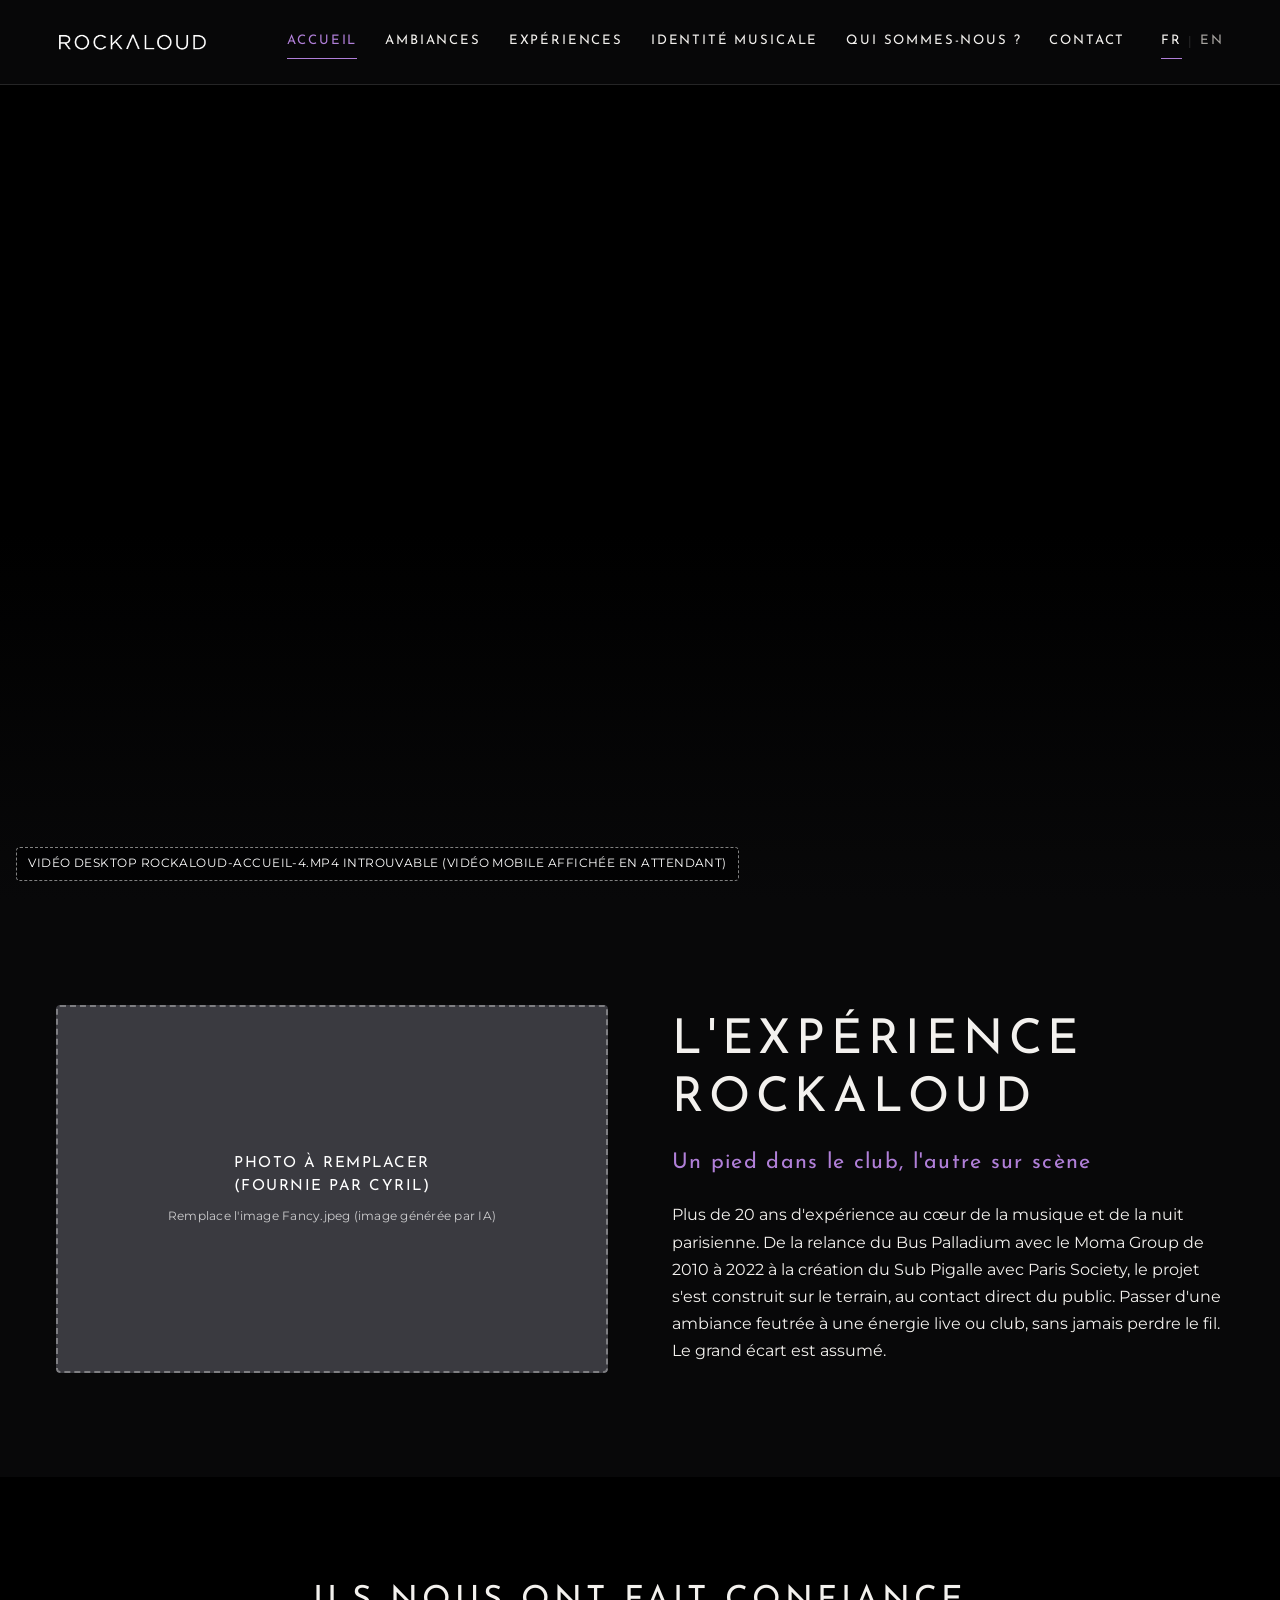
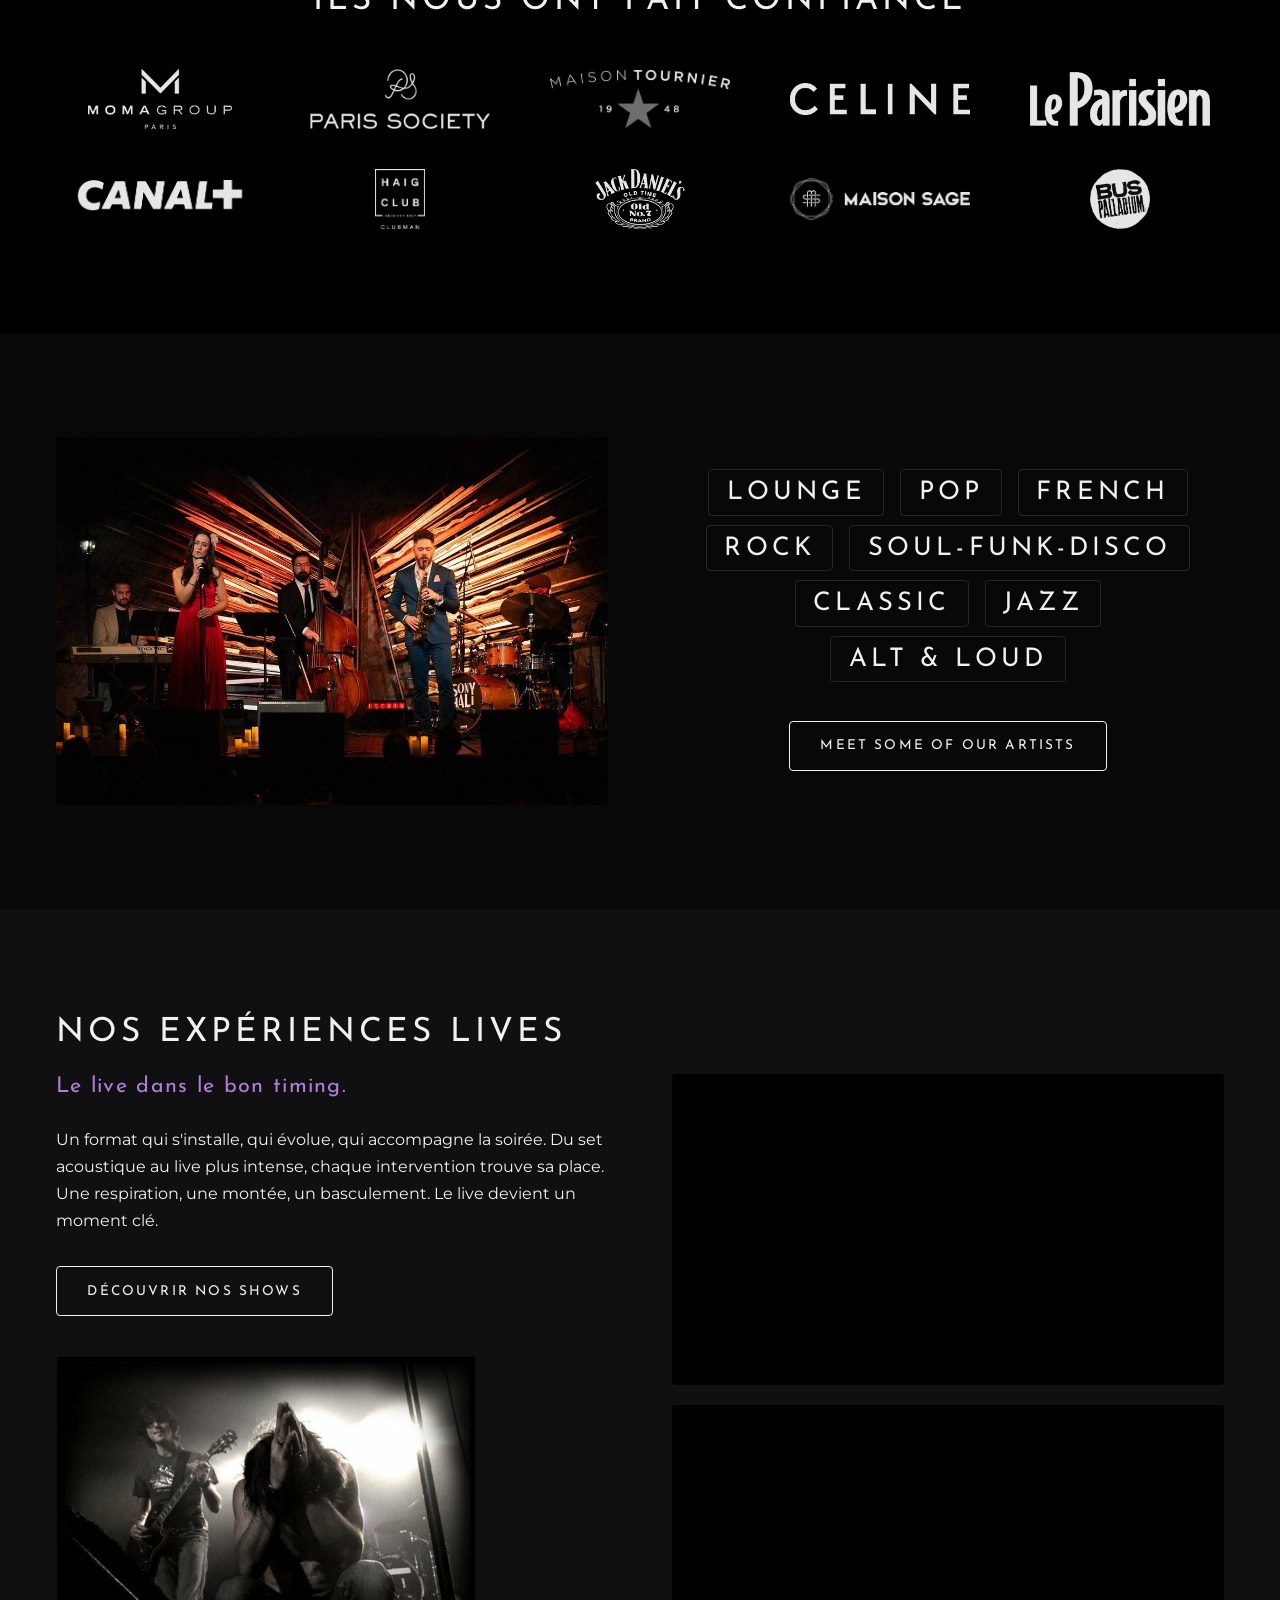
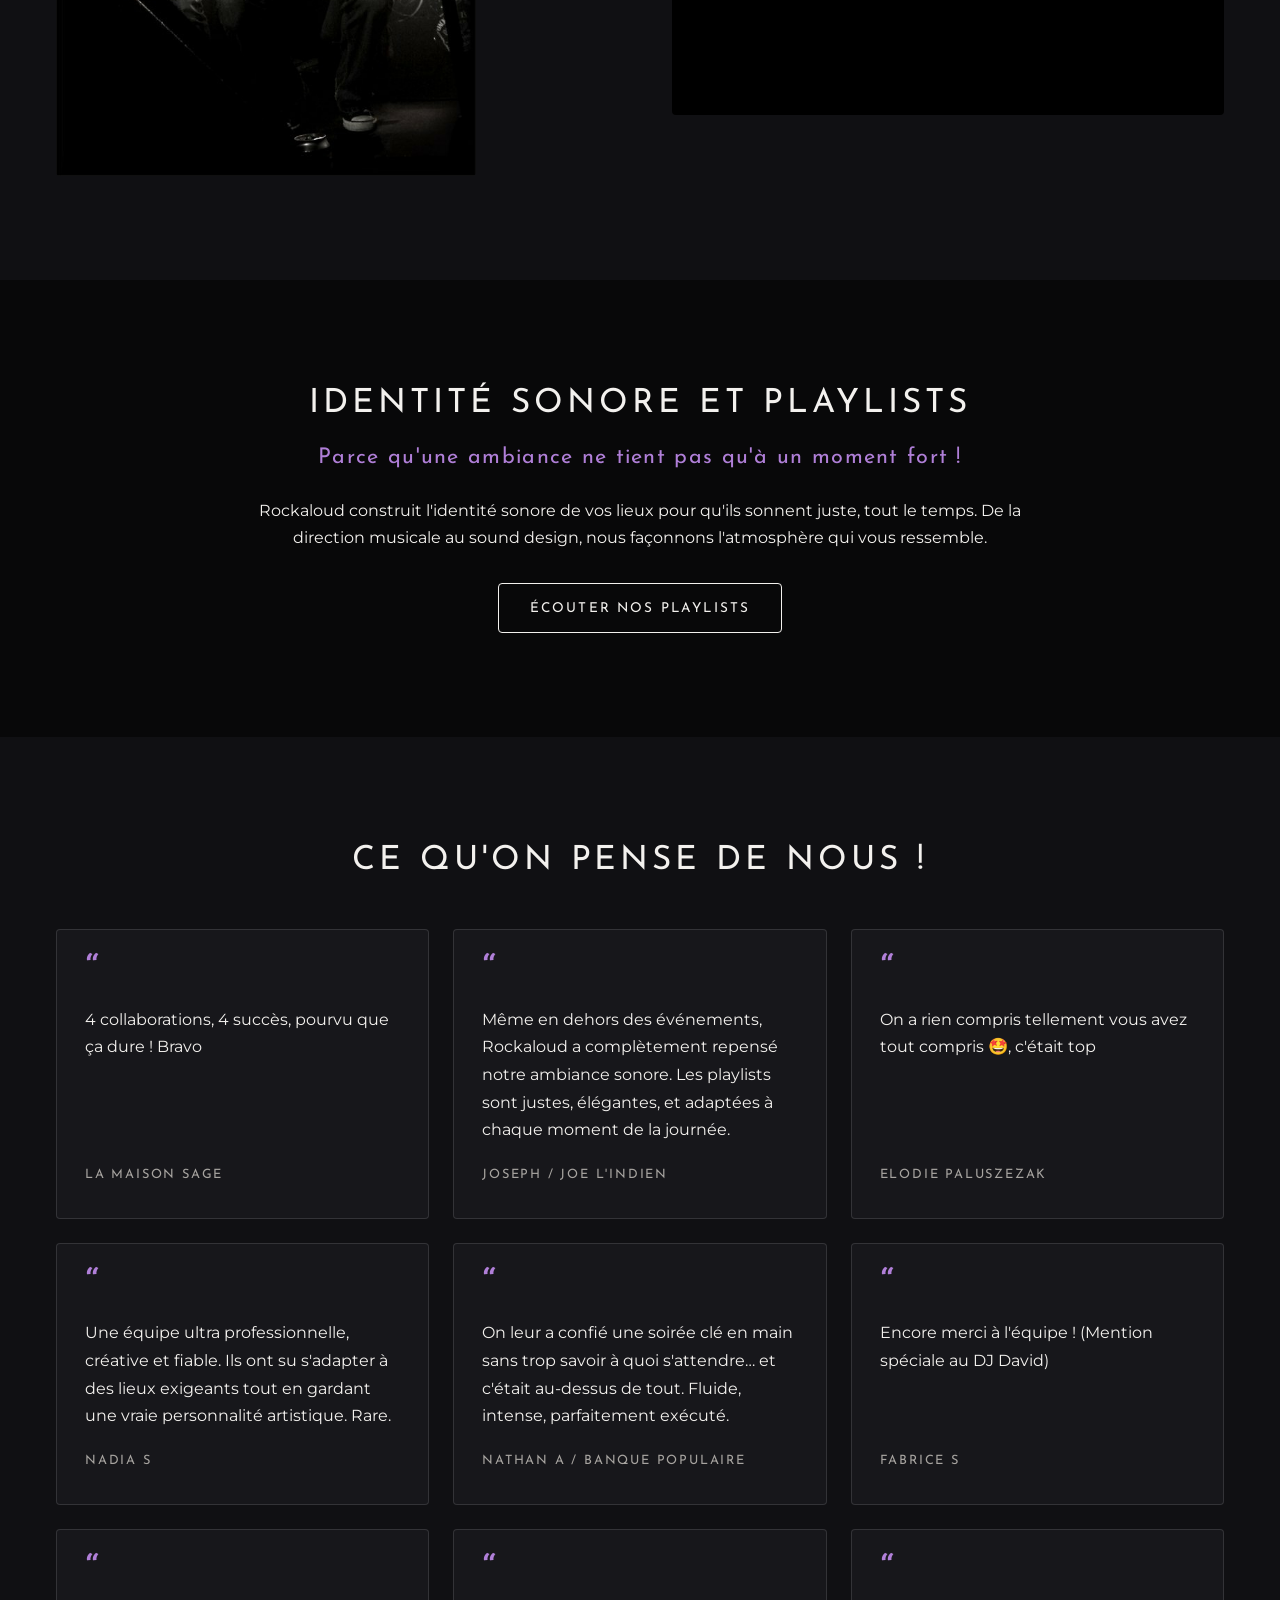
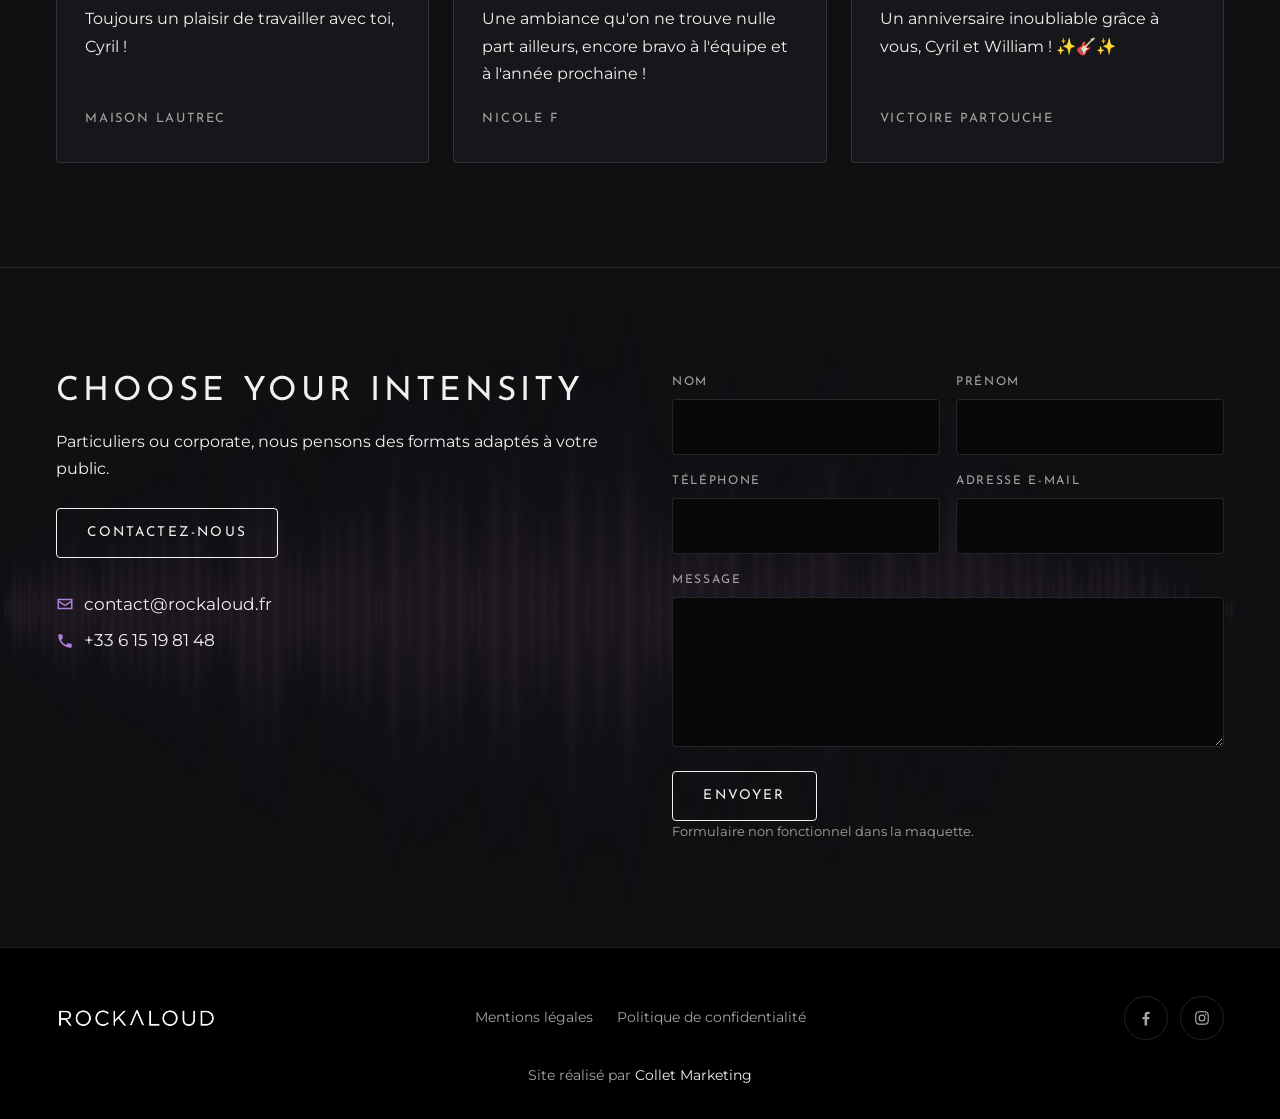
==== commit 7f479824: "Ajoute la vidéo desktop du hero (rockaloud-accueil-4.mp4) Le hero de l'accueil utilise désormais la " ====
--- a/index.html
+++ b/index.html
@@ -38,8 +38,8 @@
   <!-- 1. Hero vidéo plein écran -->
   <section class="hero" aria-label="Vidéo de présentation Rockaloud">
     <video data-desktop="media/rockaloud-accueil-4.mp4" data-mobile="media/video-rockaloud-mobile-2.mp4" autoplay muted loop playsinline preload="auto" aria-hidden="true"></video>
-    <!-- La vidéo desktop (rockaloud-accueil-4.mp4) n'était pas dans la médiathèque fournie : la vidéo mobile s'affiche en attendant -->
-    <p class="hero__note" hidden>Vidéo desktop rockaloud-accueil-4.mp4 à fournir par Cyril (vidéo mobile affichée en attendant)</p>
+    <!-- Si la vidéo desktop venait à manquer, le JS bascule sur la vidéo mobile et affiche cette note -->
+    <p class="hero__note" hidden>Vidéo desktop rockaloud-accueil-4.mp4 introuvable (vidéo mobile affichée en attendant)</p>
   </section>
 
   <!-- 2. Bloc « L'Art de faire vibrer vos événements » supprimé à la demande du client -->
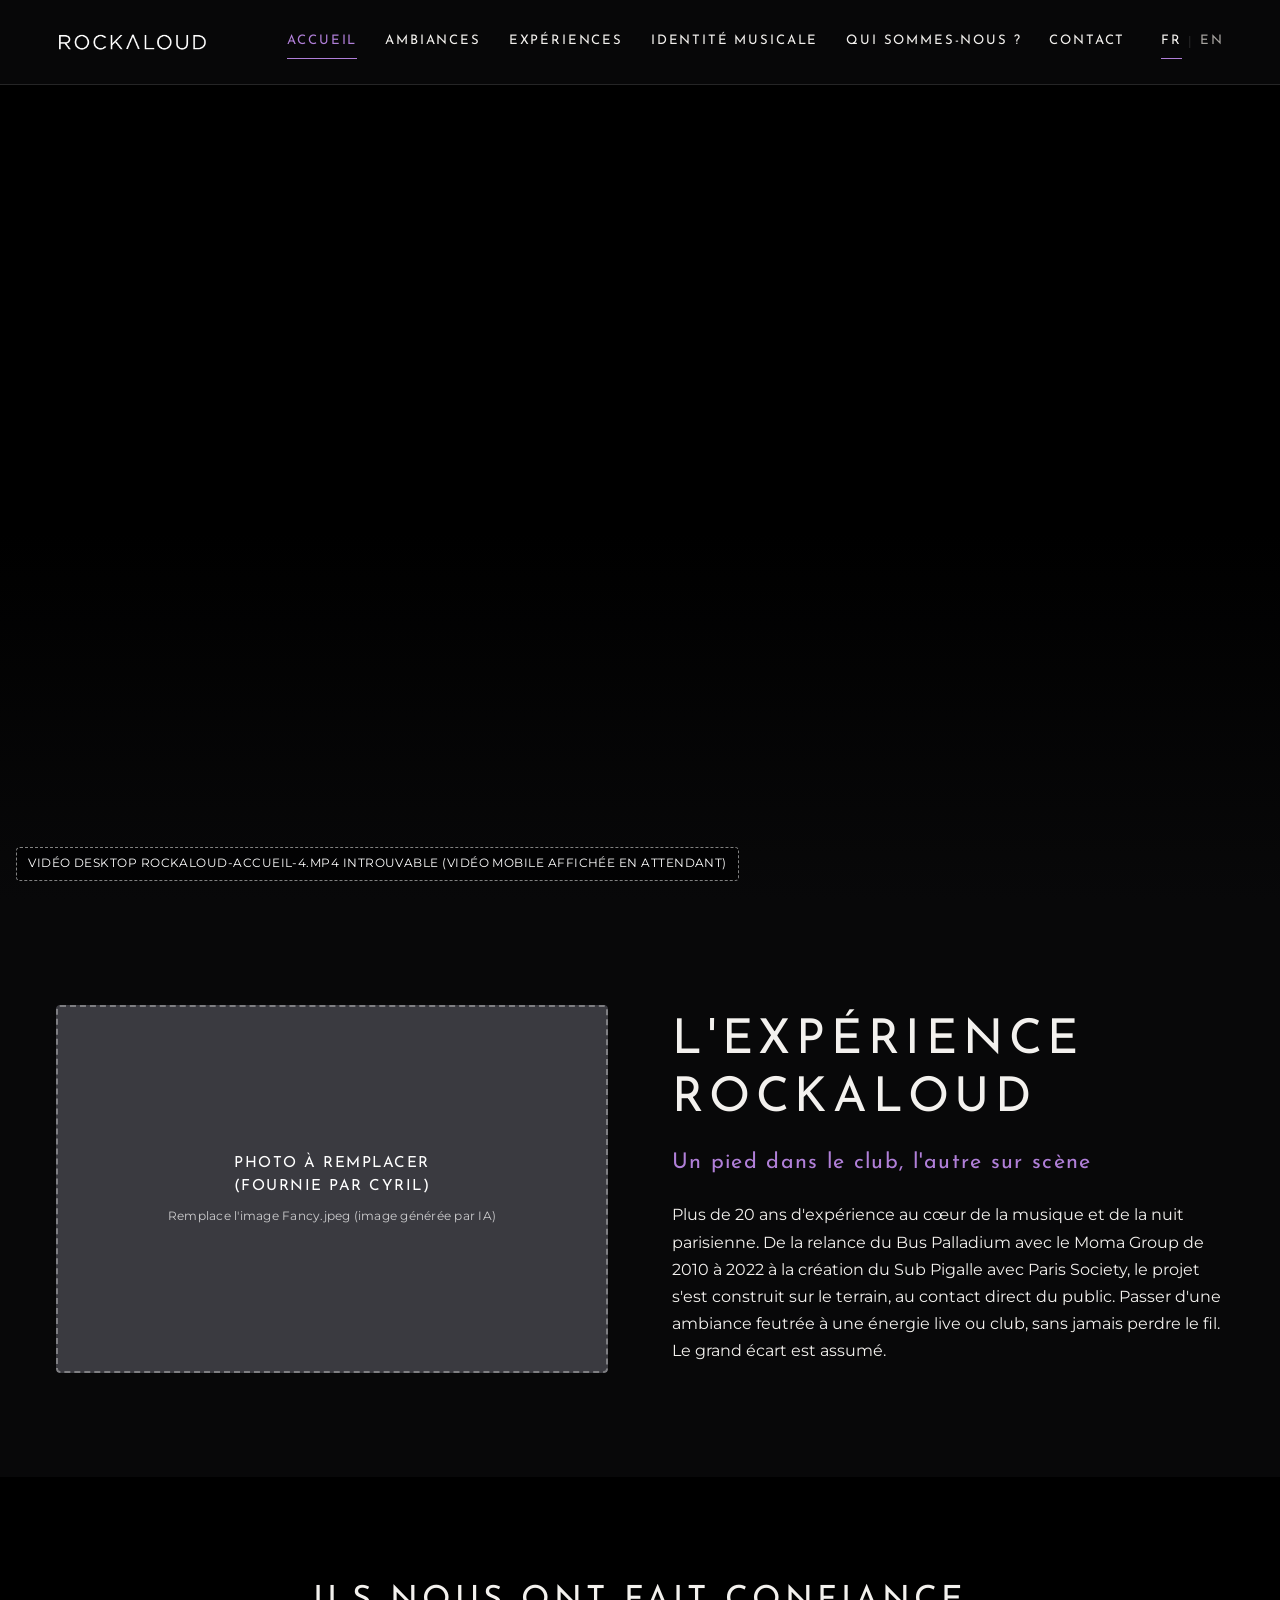
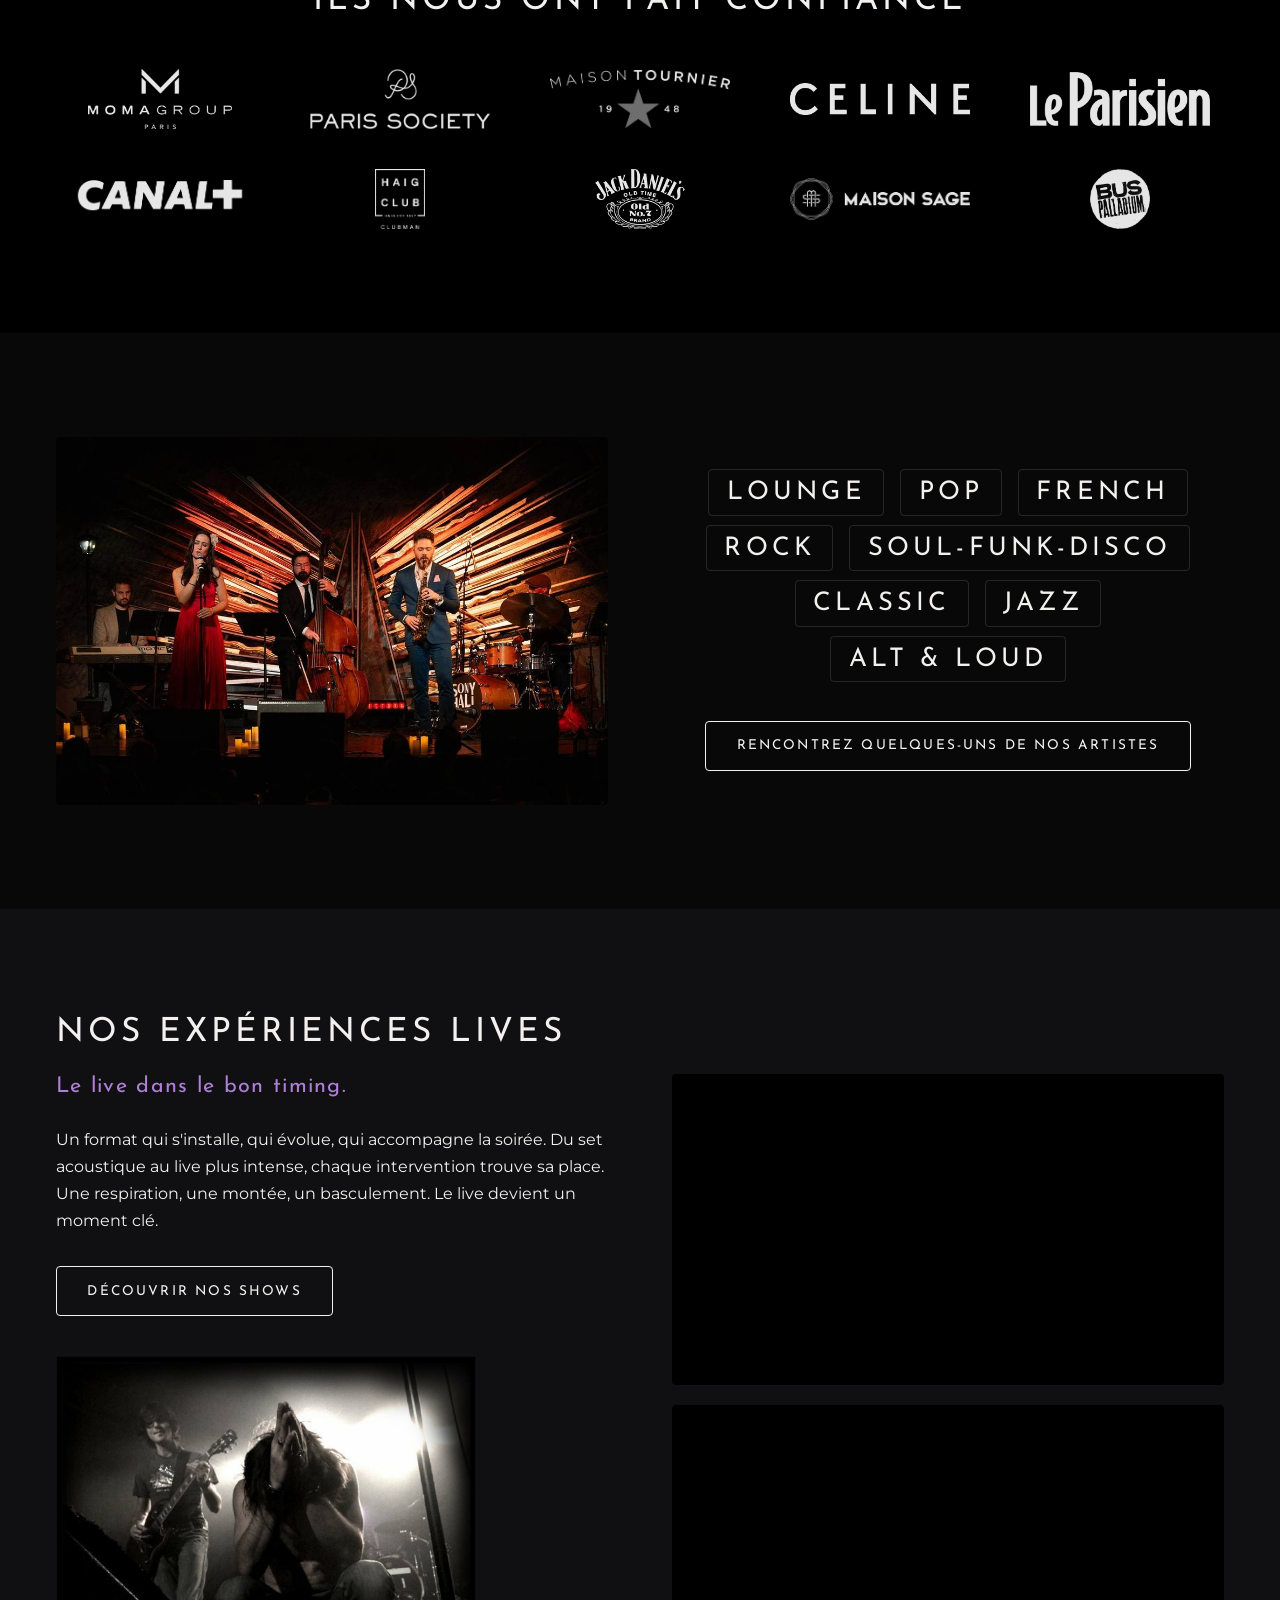
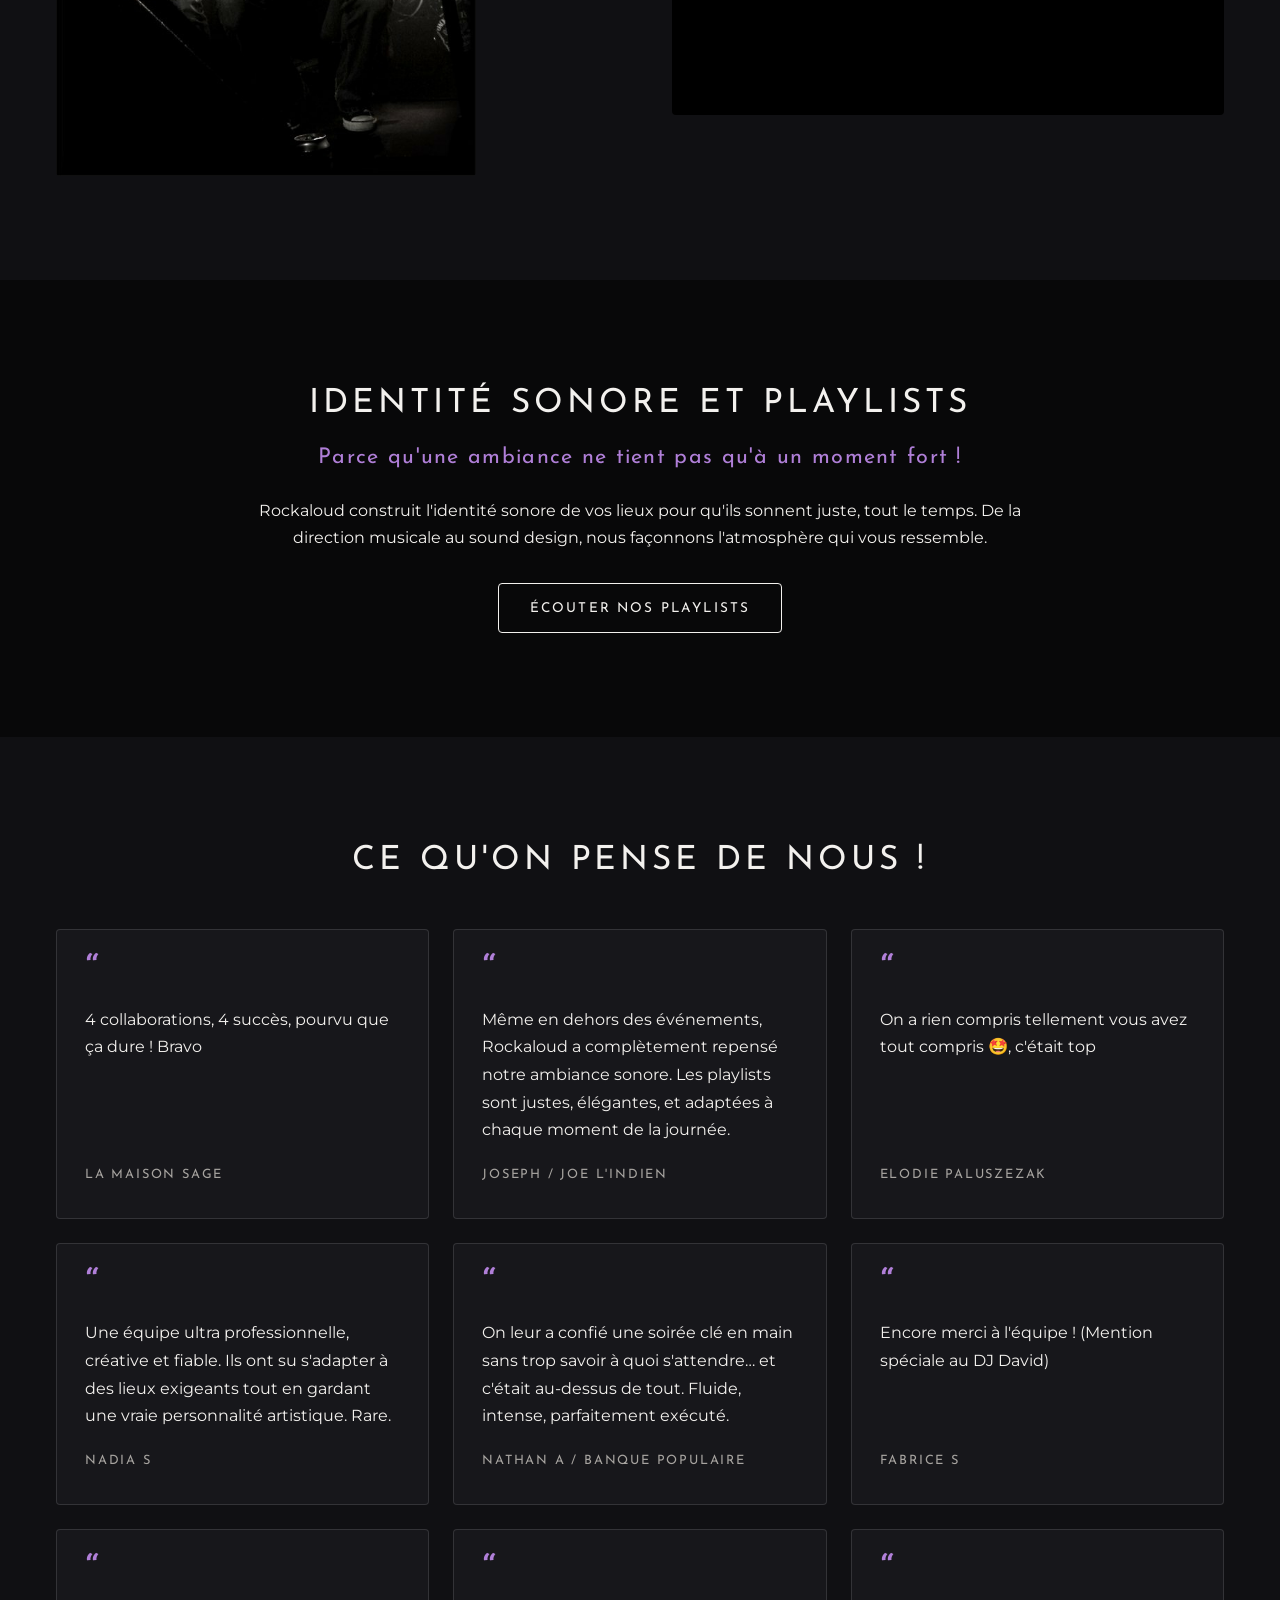
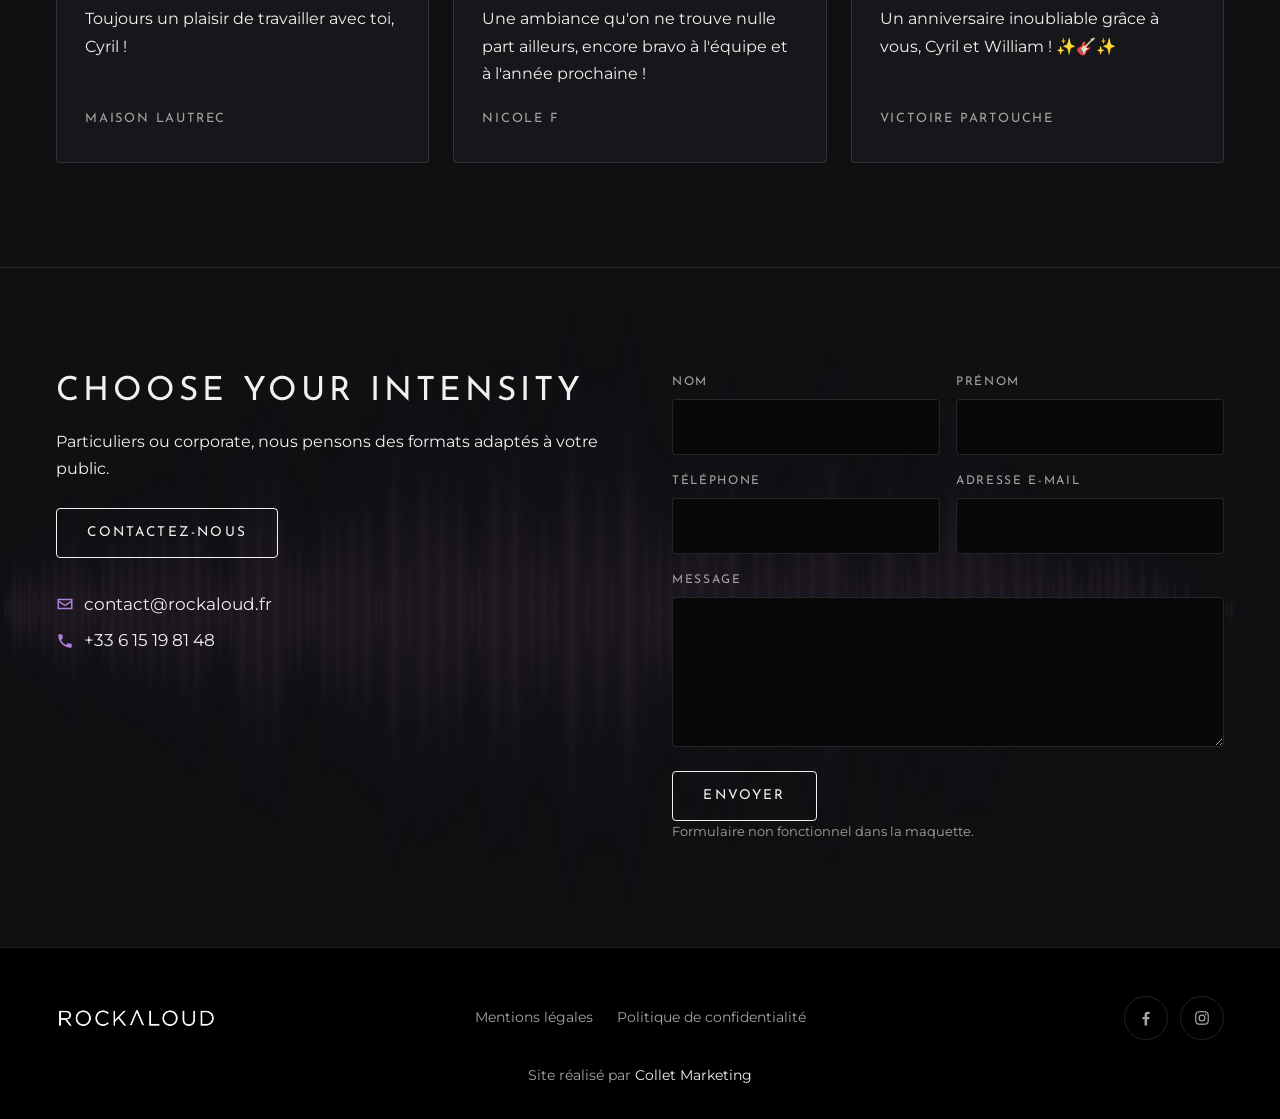
==== commit 936f65f8: "Accueil : bouton « Rencontrez quelques-uns de nos artistes » en français Co-Authored-By: Claude Fabl" ====
--- a/index.html
+++ b/index.html
@@ -103,7 +103,7 @@
         <li><a href="ambiances.html#classic">JAZZ</a></li>
         <li><a href="ambiances.html#alt-loud">ALT &amp; LOUD</a></li>
           </ul>
-          <p class="text-center"><a class="btn" href="ambiances.html">Meet some of our artists</a></p>
+          <p class="text-center"><a class="btn" href="ambiances.html">Rencontrez quelques-uns de nos artistes</a></p>
         </div>
       </div>
     </div>
--- a/css/style.css
+++ b/css/style.css
@@ -326,6 +326,50 @@
 }
 
 /* --------------------------------------------------------------------------
+   Bandeau d'en-tête des pages intérieures : photo de fond assombrie + titre
+   -------------------------------------------------------------------------- */
+
+.page-hero {
+  position: relative;
+  display: flex;
+  align-items: center;
+  justify-content: center;
+  min-height: 200px;
+  height: 24vw;
+  max-height: 320px;
+  overflow: hidden;
+  background: #000;
+}
+
+.page-hero__bg {
+  position: absolute;
+  inset: 0;
+  width: 100%;
+  height: 100%;
+  object-fit: cover;
+  object-position: center;
+}
+
+.page-hero::after {
+  content: "";
+  position: absolute;
+  inset: 0;
+  background: linear-gradient(to bottom, rgba(8, 8, 9, 0.55), rgba(8, 8, 9, 0.65));
+  pointer-events: none;
+}
+
+.page-hero__inner {
+  position: relative;
+  z-index: 1;
+  width: 100%;
+  padding: 2rem 0;
+  text-align: center;
+}
+
+.page-hero__inner h1 { margin-bottom: 0; text-shadow: 0 2px 18px rgba(0, 0, 0, 0.7); }
+.page-hero__inner .subtitle { margin: 0.75rem 0 0; text-shadow: 0 2px 12px rgba(0, 0, 0, 0.7); }
+
+/* --------------------------------------------------------------------------
    Médias, emplacements, vidéos
    -------------------------------------------------------------------------- */
 
@@ -454,19 +498,49 @@
    Ambiances (blocs par style)
    -------------------------------------------------------------------------- */
 
-.style-block { scroll-margin-top: calc(var(--header-h) + 1rem); }
-
-.style-block + .style-block { margin-top: 4rem; }
-
-.style-block h3 {
+.styles-list--compact { margin-bottom: 0; margin-top: 0.5rem; }
+.styles-list--compact a { font-size: 0.85rem; letter-spacing: 0.14em; padding: 0.5rem 0.9rem; }
+
+/* Un bloc fermé par thème : titre + texte en tête, vidéos dessous */
+.theme {
+  padding: 3rem 0;
+  border-top: 1px solid var(--line);
+  scroll-margin-top: calc(var(--header-h) + 1rem);
+}
+
+.theme:last-of-type { border-bottom: 1px solid var(--line); }
+
+.theme__head { max-width: 820px; margin-bottom: 2rem; }
+
+.theme__head h3 {
   font-size: clamp(1.4rem, 2.6vw, 2rem);
   letter-spacing: 0.18em;
-}
-
-.style-cards { margin-top: 4rem; }
-
-.style-cards .card { scroll-margin-top: calc(var(--header-h) + 1rem); }
-.style-cards h3 { font-size: 1.3rem; letter-spacing: 0.18em; }
+  padding-left: 1rem;
+  border-left: 3px solid var(--accent);
+}
+
+.theme__head p:last-child { margin-bottom: 0; }
+
+.theme--text .theme__head { margin-bottom: 0; }
+
+.theme__videos {
+  display: grid;
+  grid-template-columns: 1fr;
+  gap: 1.25rem;
+}
+
+@media (min-width: 768px) {
+  .theme {
+    display: grid;
+    grid-template-columns: 5fr 7fr;
+    gap: 3rem;
+    align-items: center;
+    padding: 3.5rem 0;
+  }
+
+  .theme__head { margin-bottom: 0; }
+  .theme__videos { grid-template-columns: 1fr; }
+}
 
 /* --------------------------------------------------------------------------
    Logos clients
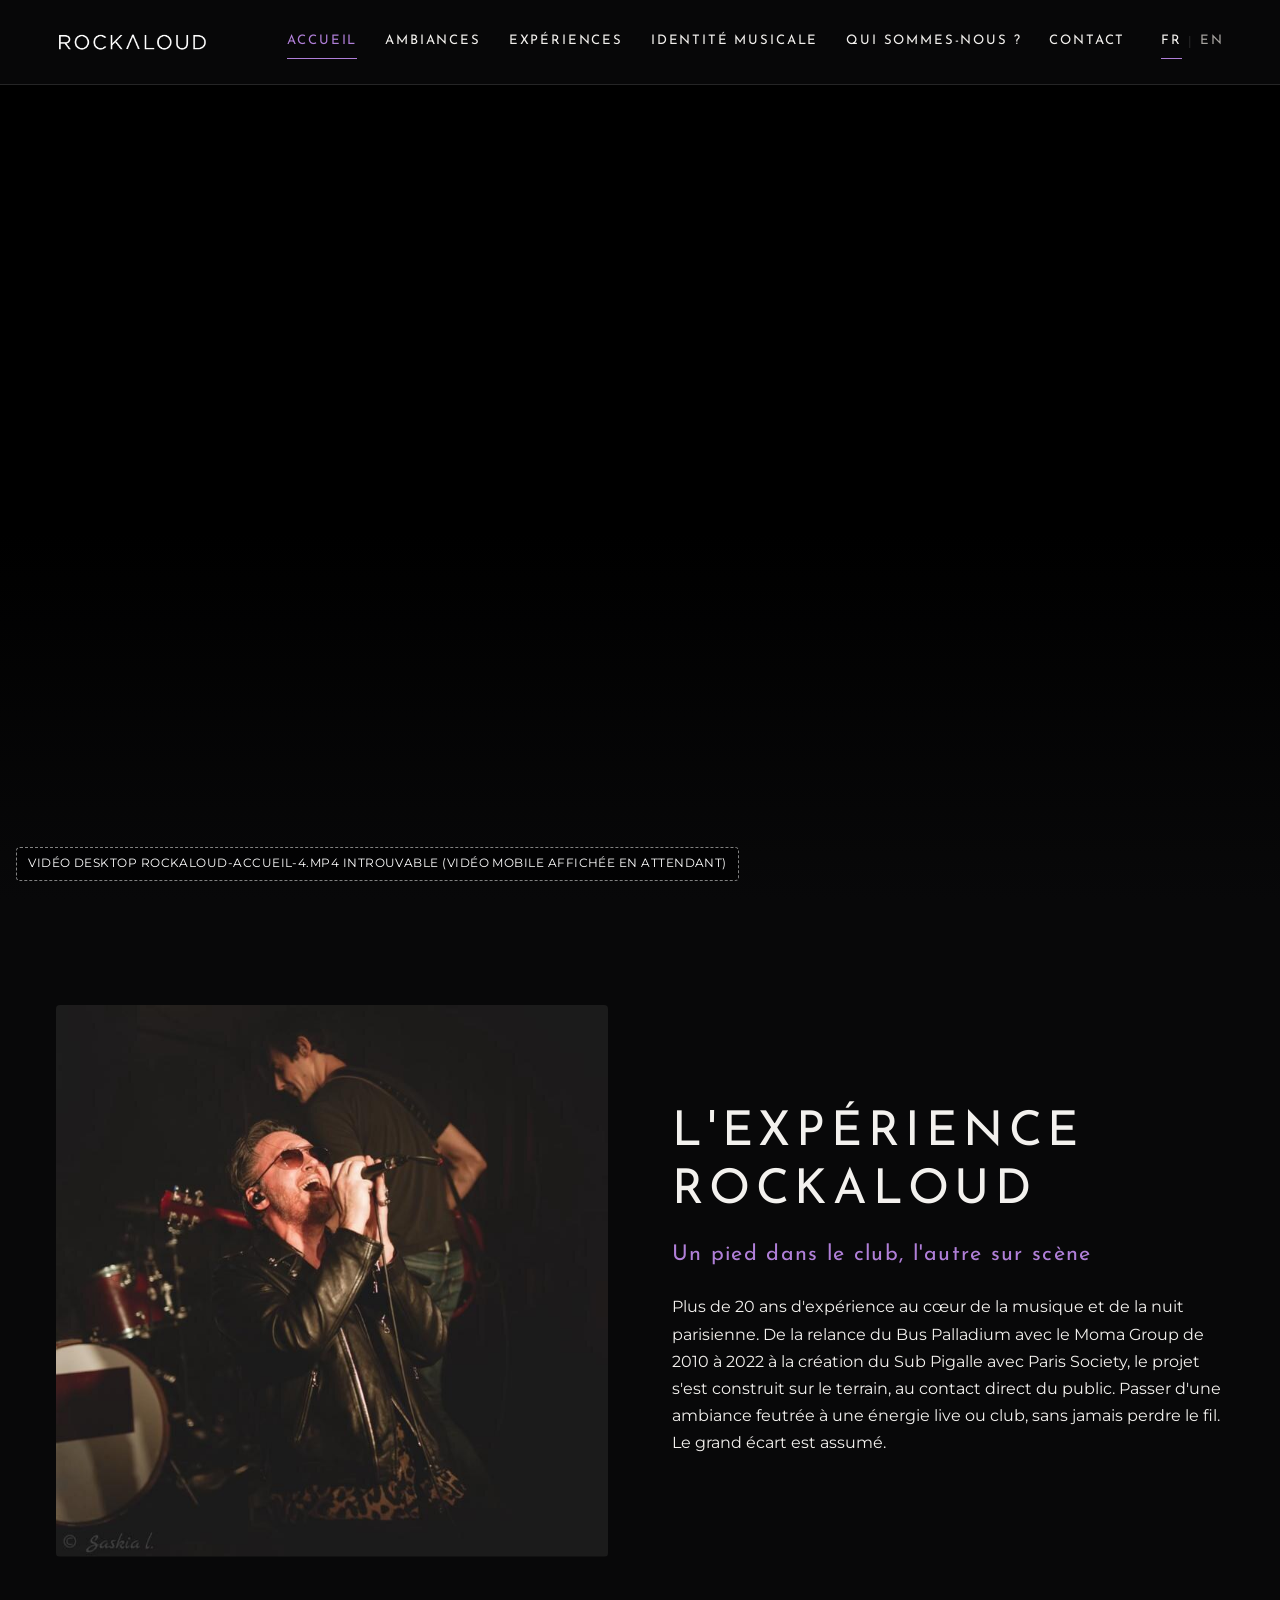
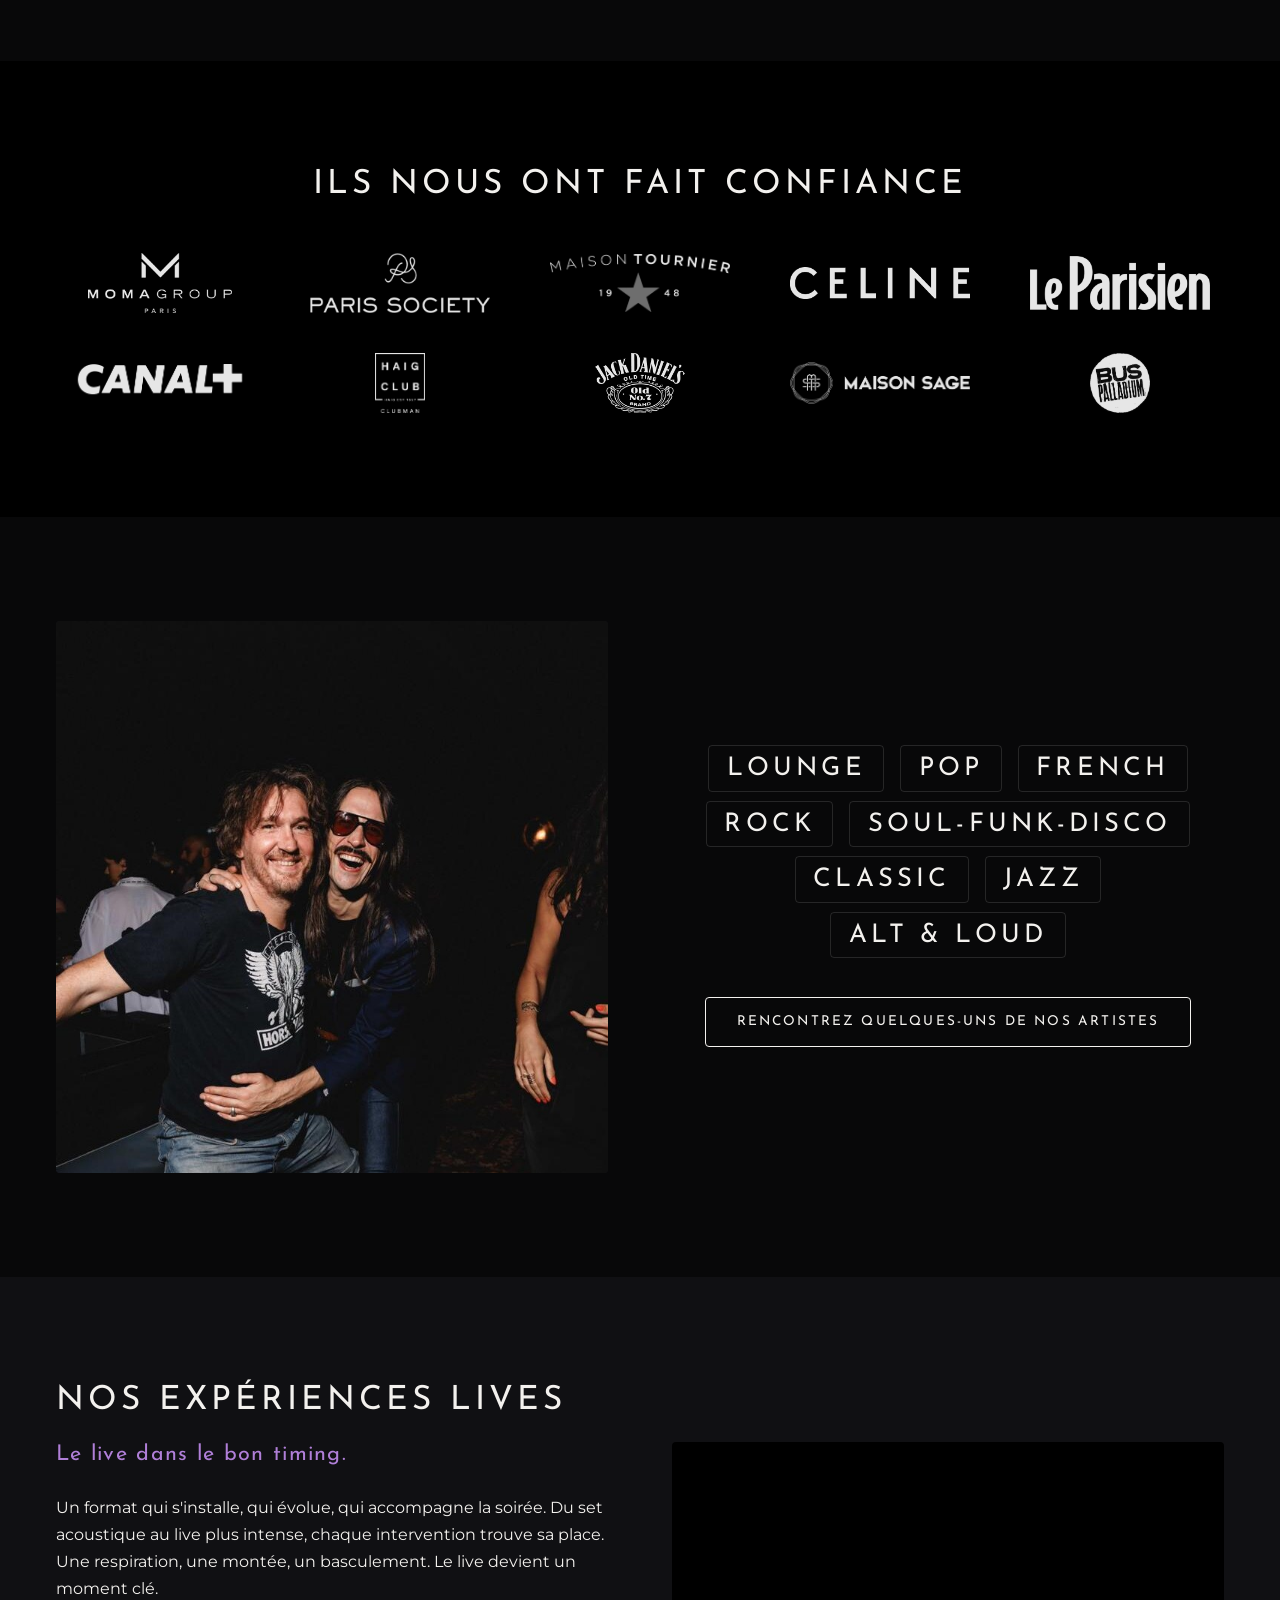
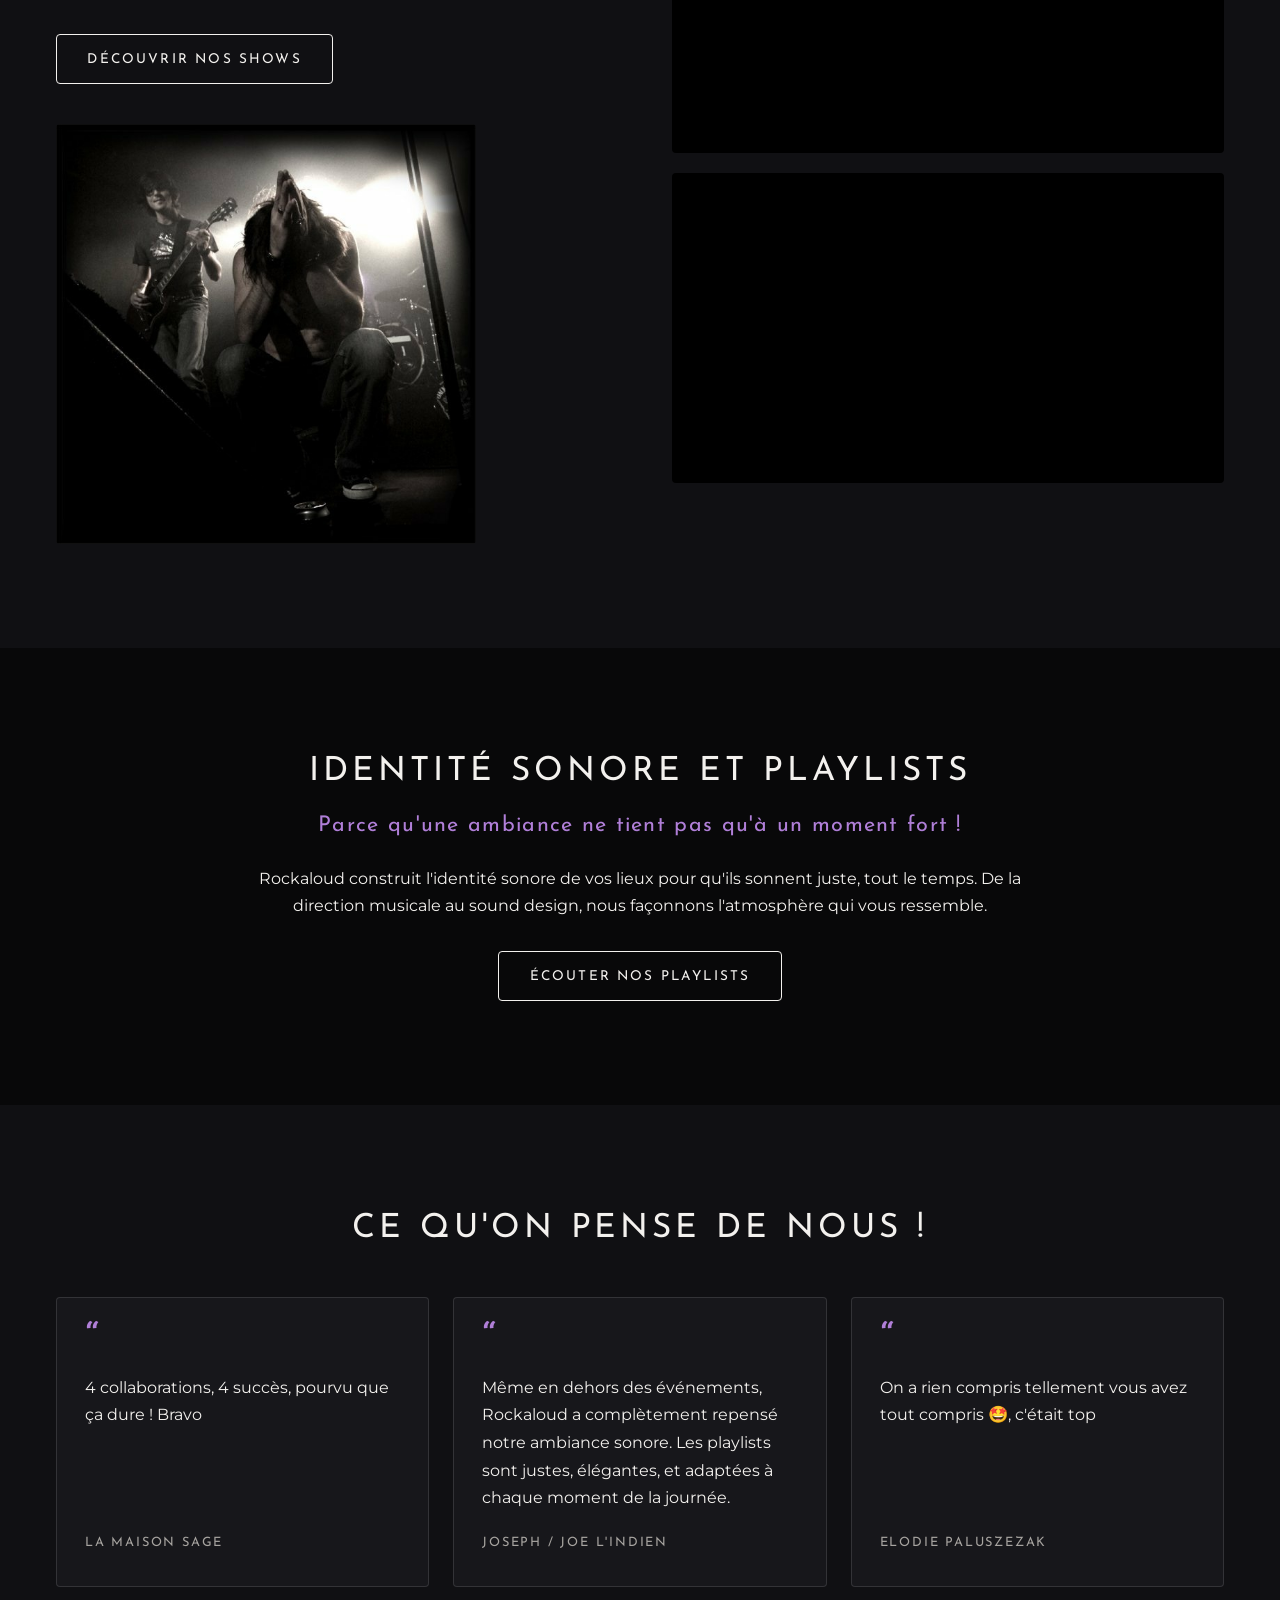
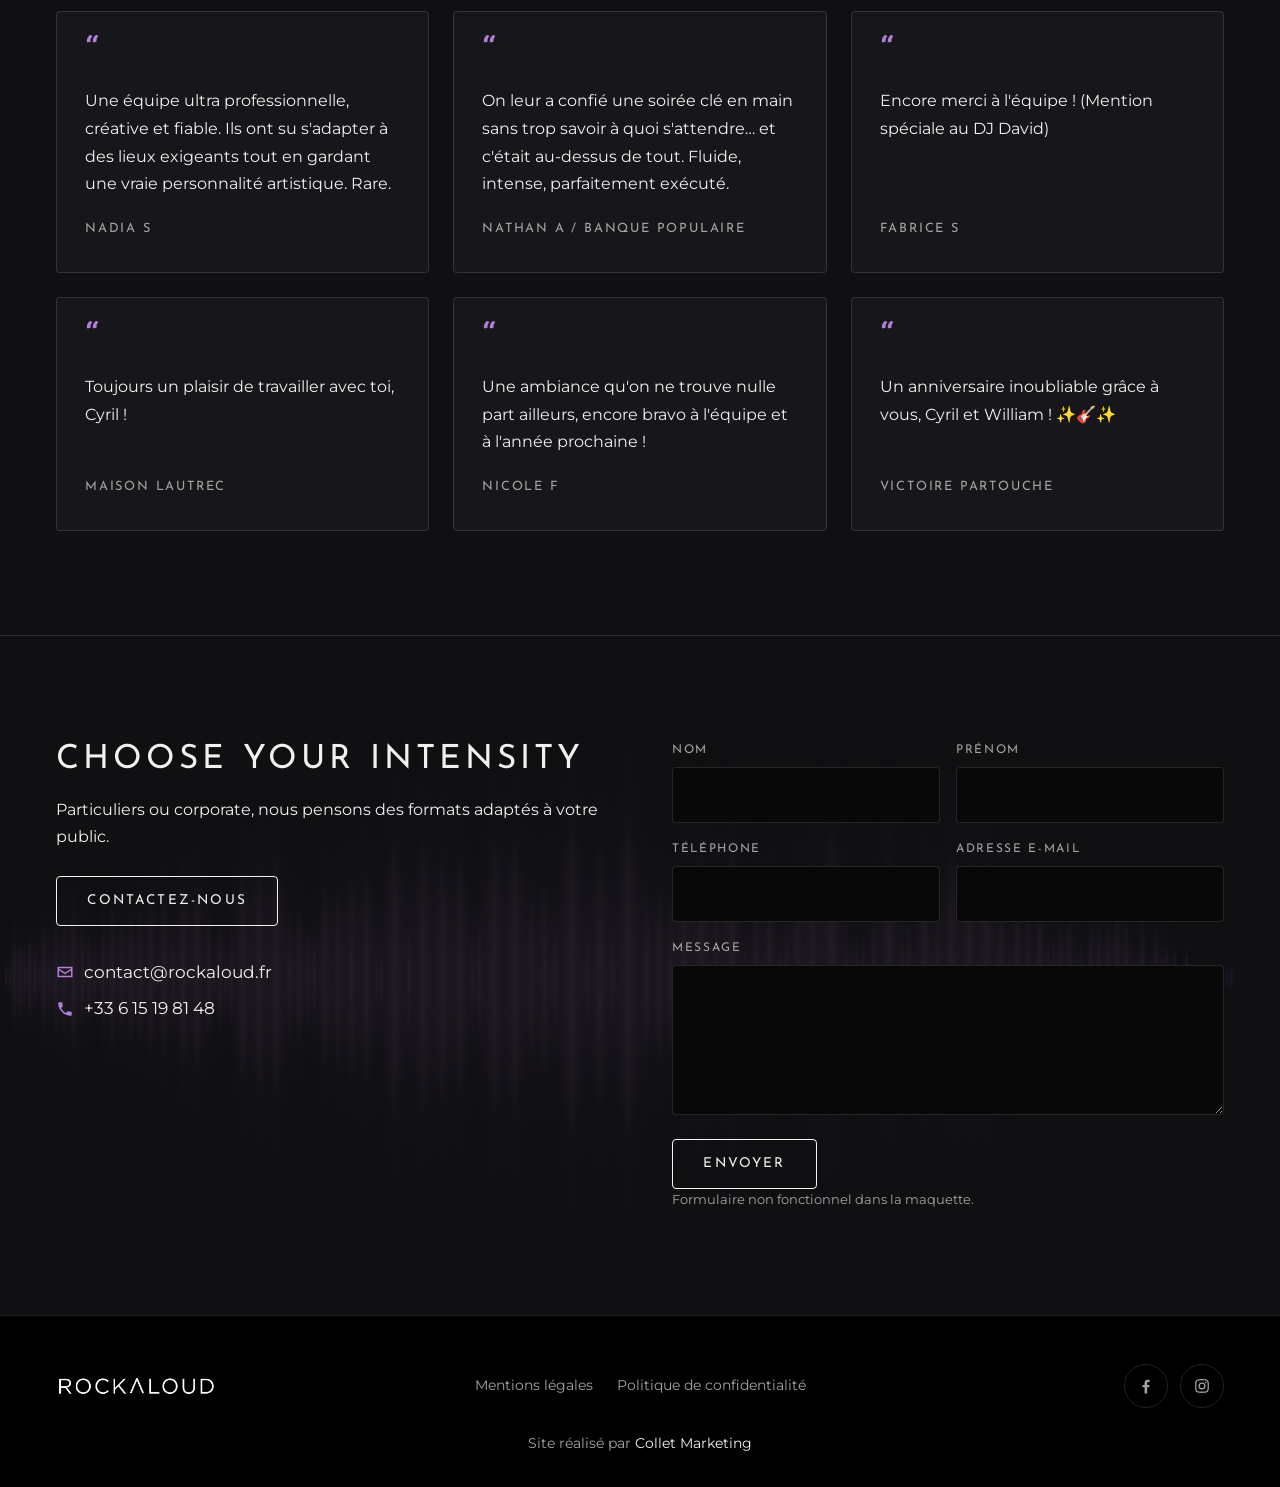
==== commit 61c7937c: "Retour client : titres sous les bandeaux, nouvelles photos, emplacements - Bandeaux d'en-tête : phot" ====
--- a/index.html
+++ b/index.html
@@ -49,8 +49,9 @@
     <div class="container">
       <div class="split">
         <div class="split__media">
-          <div class="media media--landscape">
-            <div class="placeholder">Photo à remplacer<br>(fournie par Cyril)<small>Remplace l'image Fancy.jpeg (image générée par IA)</small></div>
+          <div class="media media--square">
+            <!-- Photo fournie par Cyril (capture WhatsApp recadrée) : original haute définition à récupérer -->
+            <img src="media/accueil-chanteur-live.jpg" alt="Chanteur en blouson de cuir sur scène" width="736" height="737" loading="lazy">
           </div>
         </div>
         <div class="split__text">
@@ -88,8 +89,9 @@
     <div class="container">
       <div class="split">
         <div class="split__media">
-          <div class="media media--landscape">
-            <img src="media/8_s9q3jv-1024x683-1-1.jpg" alt="Groupe en live sur scène" width="1024" height="683" loading="lazy">
+          <div class="media media--square">
+            <!-- Remplace l'image générée par IA (8_s9q3jv, contrebasse). Photo fournie par Cyril (capture WhatsApp recadrée) : original haute définition à récupérer -->
+            <img src="media/accueil-soiree-duo.jpg" alt="Deux musiciens complices lors d'une soirée" width="736" height="1105" loading="lazy" style="object-position:50% 30%">
           </div>
         </div>
         <div class="split__text">
--- a/css/style.css
+++ b/css/style.css
@@ -326,14 +326,11 @@
 }
 
 /* --------------------------------------------------------------------------
-   Bandeau d'en-tête des pages intérieures : photo de fond assombrie + titre
+   Bandeau d'en-tête des pages intérieures : photo seule, le titre vient dessous
    -------------------------------------------------------------------------- */
 
 .page-hero {
   position: relative;
-  display: flex;
-  align-items: center;
-  justify-content: center;
   min-height: 200px;
   height: 24vw;
   max-height: 320px;
@@ -353,21 +350,23 @@
 .page-hero::after {
   content: "";
   position: absolute;
-  inset: 0;
-  background: linear-gradient(to bottom, rgba(8, 8, 9, 0.55), rgba(8, 8, 9, 0.65));
+  left: 0;
+  right: 0;
+  bottom: 0;
+  height: 25%;
+  background: linear-gradient(to bottom, rgba(8, 8, 9, 0), rgba(8, 8, 9, 0.6));
   pointer-events: none;
 }
 
-.page-hero__inner {
-  position: relative;
-  z-index: 1;
-  width: 100%;
-  padding: 2rem 0;
-  text-align: center;
-}
-
-.page-hero__inner h1 { margin-bottom: 0; text-shadow: 0 2px 18px rgba(0, 0, 0, 0.7); }
-.page-hero__inner .subtitle { margin: 0.75rem 0 0; text-shadow: 0 2px 12px rgba(0, 0, 0, 0.7); }
+.page-hero--placeholder { display: flex; }
+.page-hero--placeholder .placeholder { min-height: 0; border-radius: 0; }
+.page-hero--placeholder::after { display: none; }
+
+/* Titre de page sous le bandeau */
+.page-title { padding: 3.5rem 0 1rem; text-align: center; }
+.page-title h1 { margin-bottom: 0; }
+.page-title .subtitle { margin: 0.75rem 0 0; }
+.page-title + .section { padding-top: 2.5rem; }
 
 /* --------------------------------------------------------------------------
    Médias, emplacements, vidéos
